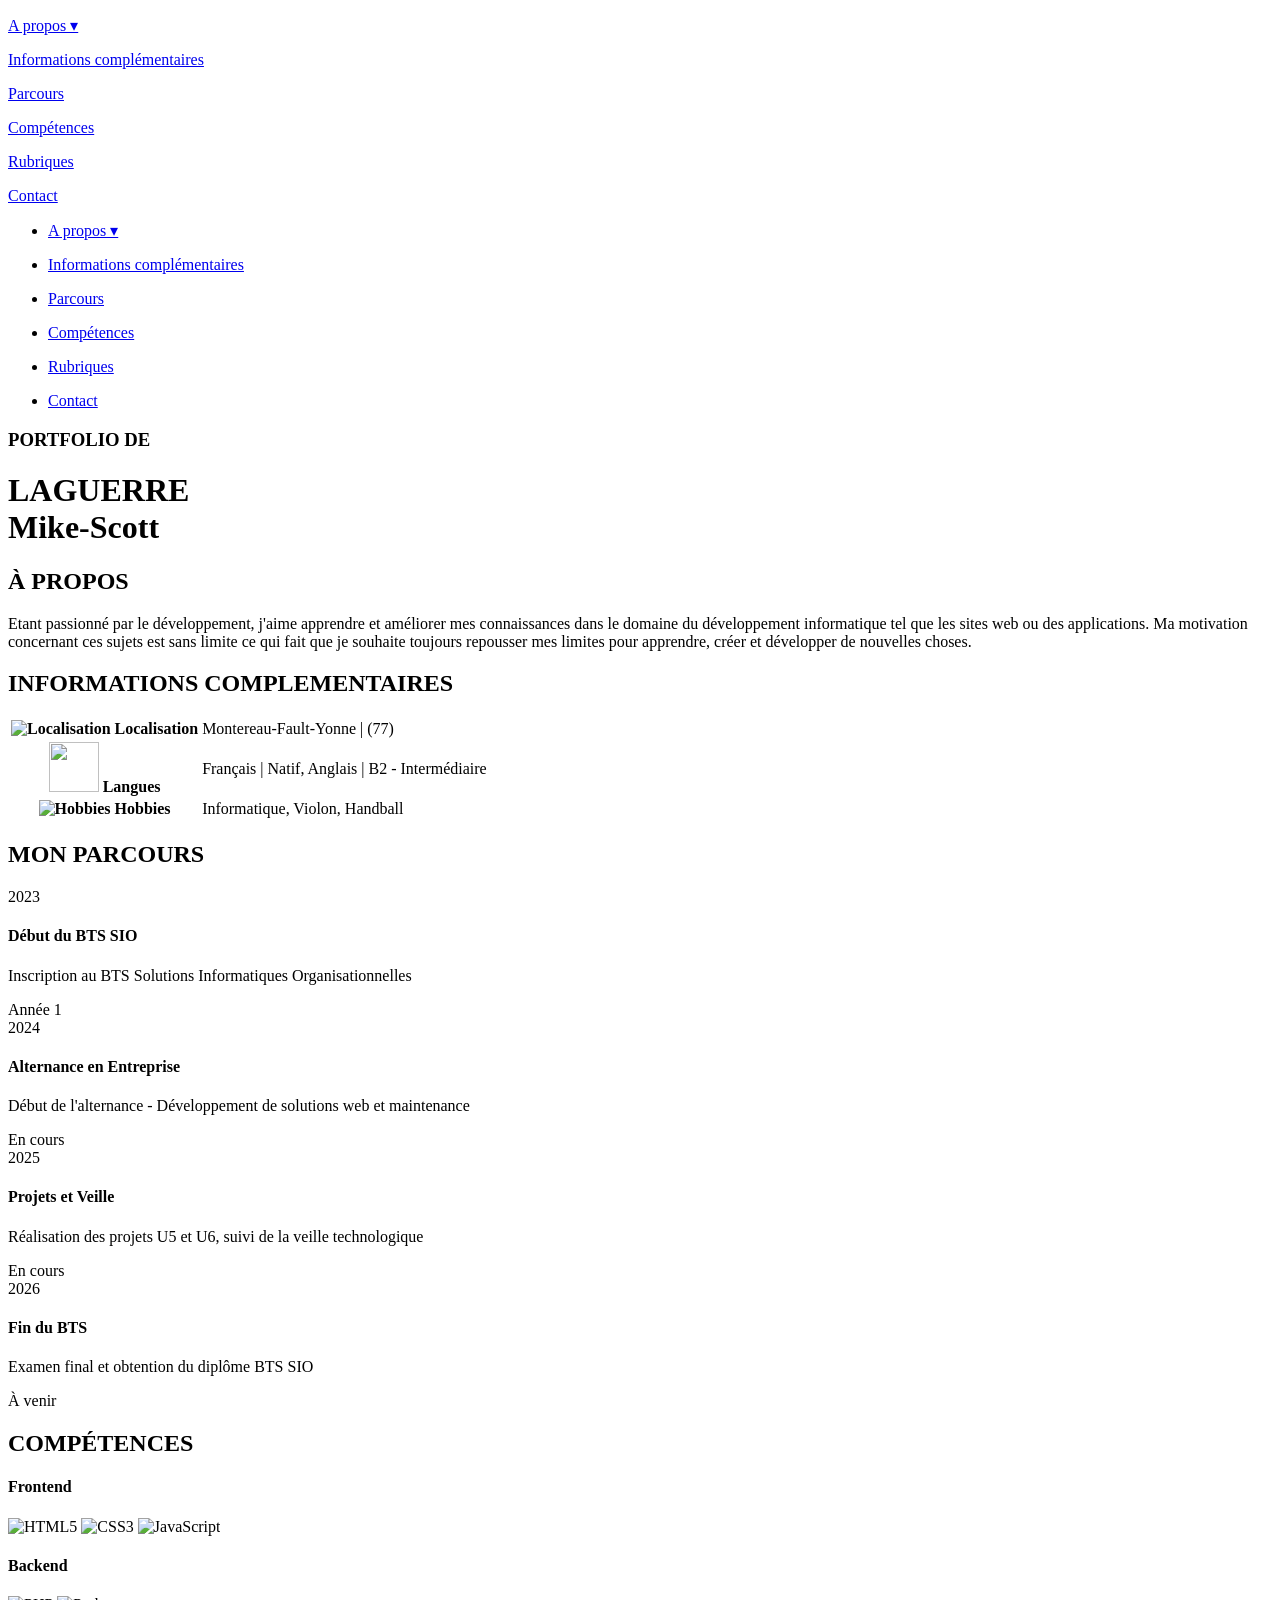
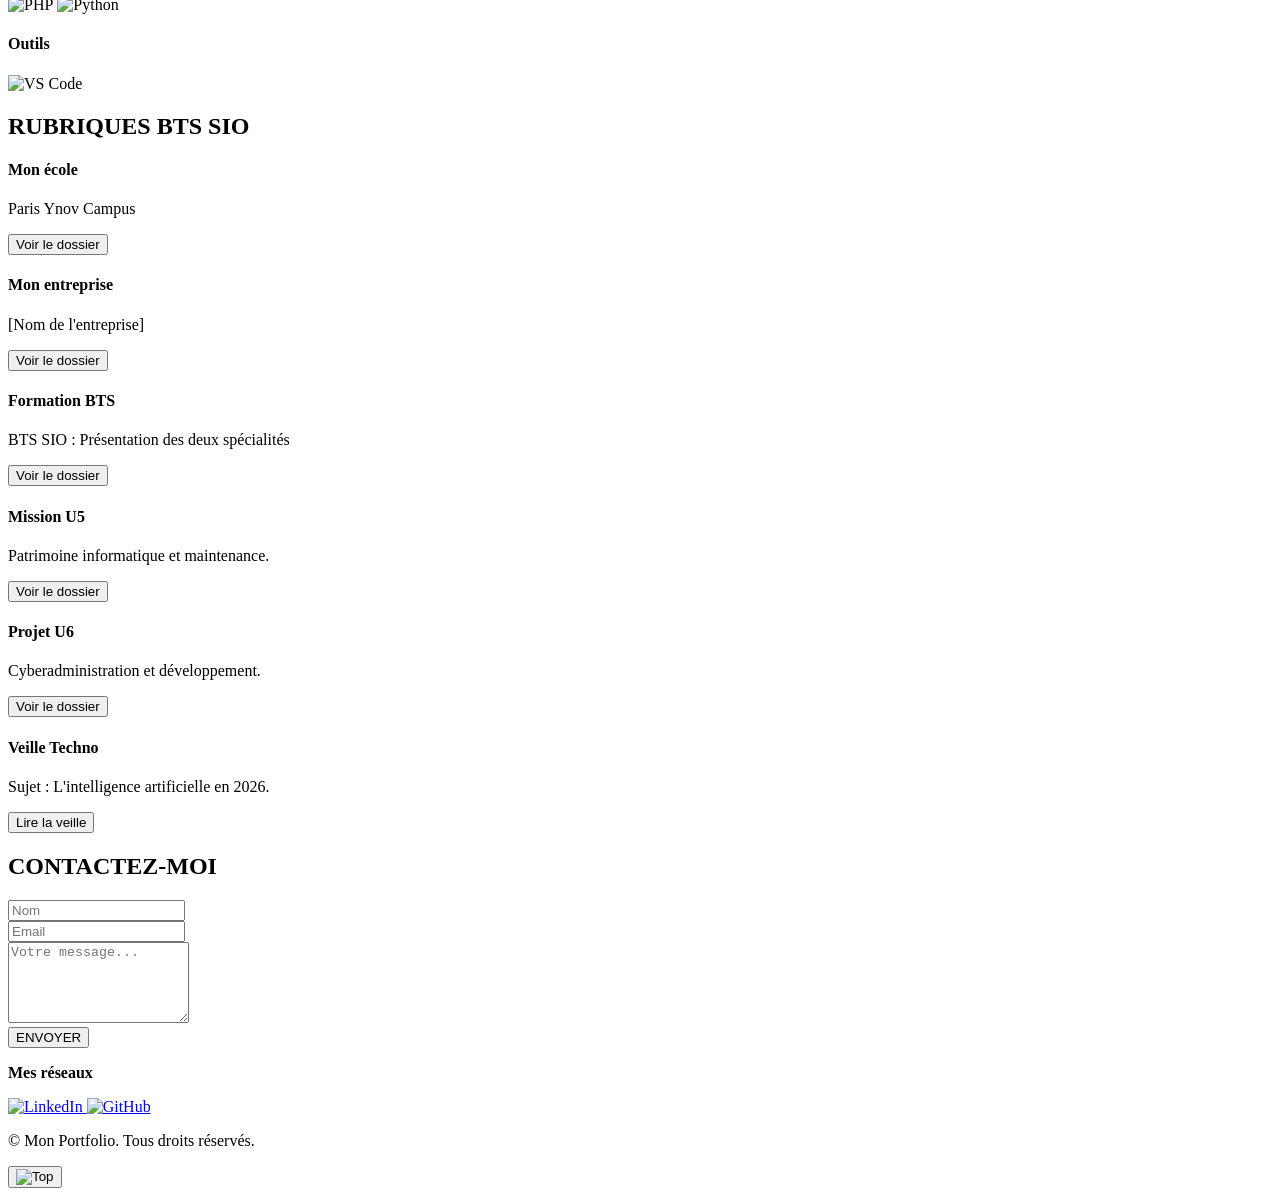
==== index.html @ 023b1f61 "Add files via upload" ====
<!DOCTYPE html>
<html lang="fr">
<head>
    <meta charset="UTF-8">
    <meta name="viewport" content="width=device-width, initial-scale=1.0">
    <title>Mon Portfolio | LAGUERRE Mike-Scott</title>
    <link rel="short-cut icon" href="./assets/img/letter-m-svgrepo-com.svg">
    <link rel="stylesheet" href="https://fonts.googleapis.com/css2?family=Montserrat:wght@400;700&family=Saira:wght@300;600&display=swap">
    <link rel="stylesheet" href="./assets/style.css">    
</head>
<body>

    <div class="navbar">

        <div class="nav-item dropdown">
            <a href="#apropos"><p>A propos ▾</p></a>
            <div class="dropdown-content">
                <a href="#infos"><p>Informations complémentaires</p></a>
                <a href="#parcours"><p>Parcours</p></a>
                <a href="#competences"><p>Compétences</p></a>
            </div>
        </div>
        <a href="#rubriques"><p>Rubriques</p></a>
        <a href="#contact-section"><p>Contact</p></a>
        
        <!-- <a href="#apropos"><p>A propos</p></a>
        <a href="#parcours"><p>Parcours</p></a></a>
        <a href="#competences"><p>Compétences</p></a>
        <a href="#rubriques"><p>Rubriques</p></a>
        <a href="#contact-section"><p>Contact</p></a> -->
    </div>

    <div class="progress-container">
        <div class="progress-bar" id="myBar"></div>
    </div>

    <div class="hamburger-menu" id="hamburger">
        <span></span>
        <span></span>
        <span></span>
    </div>

    <div class="nav-overlay" id="nav-overlay">
        <ul class="nav-links">
            <div class="nav-item dropdown">
                <li>
                    <a href="#apropos">
                        <p>A propos ▾</p>
                    </a>
                </li>
                <div class="dropdown-content">
                    <li>
                        <a href="#infos">
                            <p>Informations complémentaires</p>
                        </a>
                    </li>
                    <li>
                        <a href="#parcours">
                            <p>Parcours</p>
                        </a>
                    </li>
                    <li>
                        <a href="#competences">
                            <p>Compétences</p>
                        </a>
                    </li>
                </div>
            </div>
            <li>
                <a href="#rubriques">
                    <p>Rubriques</p>
                </a>
            </li>
            <li>
                <a href="#contact-section">
                    <p>Contact</p>
                </a>
            </li>
        </ul>
    </div>

    <main>
        <header id="hero">
            <div class="welcome-to">
                <h3>PORTFOLIO DE</h3>
                <h1>LAGUERRE <br>Mike-Scott</h1>
            </div>
            <!-- <div class="nova">...</div> -->
            <!-- <div class="btn-container">
                <a href="#apropos" class="lm">Découvrir mon profil</a>
            </div> -->
            <div id="apropos"></div>
        </header>

        <section class="description" id="description">
            <div class="separator"></div>
            <h2>À PROPOS</h2>
            <p>Etant passionné par le développement, j'aime
                apprendre et améliorer mes connaissances dans le domaine du
                développement informatique tel que les sites web ou des applications.
                Ma motivation concernant ces sujets est sans limite ce qui fait que je souhaite toujours repousser mes limites 
                pour apprendre, créer et développer de nouvelles choses.
            </p>
            <!-- <section id="infos-perso" class="content-section"> -->
            <div class="separator" id="infos"></div>
            <h2>INFORMATIONS COMPLEMENTAIRES</h2>
            <div class="table-container">
                <table class="info-table">
                    <tr>
                        <th>
                            <img src="./assets/img/distance_24dp_111_FILL0_wght400_GRAD0_opsz24.svg" style="width: 50px; height: 50px;"  alt="Localisation">
                            Localisation
                        </th>
                        <td>Montereau-Fault-Yonne | (77)</td>
                    </tr>

                    <tr>
                        <th>
                            <img src="./assets/img/language-svgrepo-com.svg" style="width: 50px; height: 50px;" alt="">
                            Langues
                        </th>
                        <td>Français | Natif, Anglais | B2 - Intermédiaire</td>
                    </tr>

                    <tr>
                        <th>
                            <img src="./assets/img/favorite_24dp_111_FILL0_wght400_GRAD0_opsz24.svg" style="width: 50px; height: 50px;" alt="Hobbies">
                            Hobbies
                        </th>
                        <td>Informatique, Violon, Handball</td>
                    </tr>
                </table>
            </div>
        <!-- </section> -->
    

        

        <!-- <section id="parcours" class="content-section"> -->
            <div class="separator" id="parcours"></div>
            <h2>MON PARCOURS</h2>
            <div class="timeline-modern">
                <div class="timeline-progress">
                    <div class="progress-bar-timeline"></div>
                </div>
                
                <div class="timeline-container">
                    <div class="timeline-node">
                        <div class="node-dot"></div>
                        <div class="node-card">
                            <div class="node-year">2023</div>
                            <h4>Début du BTS SIO</h4>
                            <p>Inscription au BTS Solutions Informatiques Organisationnelles</p>
                            <span class="node-badge">Année 1</span>
                        </div>
                    </div>

                    <div class="timeline-node">
                        <div class="node-dot"></div>
                        <div class="node-card">
                            <div class="node-year">2024</div>
                            <h4>Alternance en Entreprise</h4>
                            <p>Début de l'alternance - Développement de solutions web et maintenance</p>
                            <span class="node-badge">En cours</span>
                        </div>
                    </div>

                    <div class="timeline-node">
                        <div class="node-dot"></div>
                        <div class="node-card">
                            <div class="node-year">2025</div>
                            <h4>Projets et Veille</h4>
                            <p>Réalisation des projets U5 et U6, suivi de la veille technologique</p>
                            <span class="node-badge">En cours</span>
                        </div>
                    </div>

                    <div class="timeline-node">
                        <div class="node-dot"></div>
                        <div class="node-card">
                            <div class="node-year">2026</div>
                            <h4>Fin du BTS</h4>
                            <p>Examen final et obtention du diplôme BTS SIO</p>
                            <span class="node-badge">À venir</span>
                        </div>
                    </div>
                </div>
            </div>
    

        <!-- <section id="competences" class="content-section"> -->
            <div class="separator" id="competences"></div>
            <h2>COMPÉTENCES</h2>
            <div class="product-grid">
                <div class="product-card"><h4>Frontend</h4>
                    <img src="./assets/img/html5-svgrepo-com.svg" style="height:50px; width: 50px;" alt="HTML5">
                    <img src="./assets/img/css-3.png" style="width: 50px; height: 50px;" alt="CSS3">
                    <img src="./assets/img/js.png" style="height: 50px; width: 50px;" alt="JavaScript">
                </div>
                <div class="product-card"><h4>Backend</h4>
                    <img src="./assets/img/php.png" style="height: 50px; width: 50px;" alt="PHP">
                    <img src="./assets/img/python-svgrepo-com.svg" style="height: 50px; width: 50px;" alt="Python">
                </div>
                <div class="product-card"><h4>Outils</h4>
                    <div class="product-card1">
                        <img src="./assets/img/visual-studio-code-svgrepo-com.svg" style="height: 50px; width: 50px;" alt="VS Code">
                    </div>
                </div>
            </div>
    </section>

        <section id="rubriques" class="content-section">
            <div class="separator"></div>
            <h2>RUBRIQUES BTS SIO</h2>
            <div class="product-grid">
                <div class="product-card">
                    <h4>Mon école</h4>
                    <p>Paris Ynov Campus</p>
                    <a href="./ecole.html"><button class="lm">Voir le dossier</button></a>
                </div>

                <div class="product-card">
                    <h4>Mon entreprise</h4>
                    <p>[Nom de l'entreprise]</p>
                    <a href="./entreprise.html"><button class="lm">Voir le dossier</button></a>
                </div>

                <div class="product-card">
                    <h4>Formation BTS</h4>
                    <p>BTS SIO : Présentation des deux spécialités</p>
                    <a href="./sio.html"><button class="lm">Voir le dossier</button></a>
                </div>
                <div class="product-card">
                    <h4>Mission U5</h4>
                    <p>Patrimoine informatique et maintenance.</p>
                    <a href="./u5.html"><button class="lm">Voir le dossier</button></a>
                </div>
                <div class="product-card">
                    <h4>Projet U6</h4>
                    <p>Cyberadministration et développement.</p>
                    <a href="./u6.html"><button class="lm">Voir le dossier</button></a>
                </div>
                <div class="product-card">
                    <h4>Veille Techno</h4>
                    <p>Sujet : L'intelligence artificielle en 2026.</p>
                    <a href="./veille.html"><button class="lm">Lire la veille</button></a>
                </div>
            </div>
        </section>

        <section class="contact-section" id="contact-section">
            <div class="contact-container">
                <div class="contact-header">
                    <h2>CONTACTEZ-MOI</h2>
                    <div class="separator"></div>
                </div>
                <form id="contact-form">
                    <div class="form-row">
                        <div class="form-group"><input type="text" id="name" placeholder="Nom" required></div>
                        <div class="form-group"><input type="email" id="email" placeholder="Email" required></div>
                    </div>
                    <div class="form-group">
                        <textarea id="message" rows="5" placeholder="Votre message..." required></textarea>
                    </div>
                    <button type="submit" class="lm">ENVOYER</button>
                </form>
                <div id="form-status"></div>
            </div>
        </section>
    </main>

    <footer>
        <p><strong>Mes réseaux</strong></p>  

        <div class="social">
            
            
            <a href="https://www.linkedin.com/in/lawens-laguerre-22453039a/">
                <img src="./assets/img/linkedin-svgrepo-com.svg" style="width: 50px; height: 50px;" alt="LinkedIn">
            </a>

            <a href="https://github.com/misclalawens2021-beep/Mon-Portfolio/tree/main">            
                <img src="./assets/img/github-142-svgrepo-com.svg" style="width: 50px; height: 50px;" alt="GitHub">
            </a>
        </div>

        <p>&copy; <span id="year"></span> Mon Portfolio. Tous droits réservés.</p>
    </footer>

    <button id="backToTop" class="back-to-top">
        <img src="./assets/img/arrow_upward_24dp_00F0FF_FILL0_wght400_GRAD0_opsz24.svg" alt="Top">
    </button>

    <script src="./assets/script.js"></script>
</body>
</html>
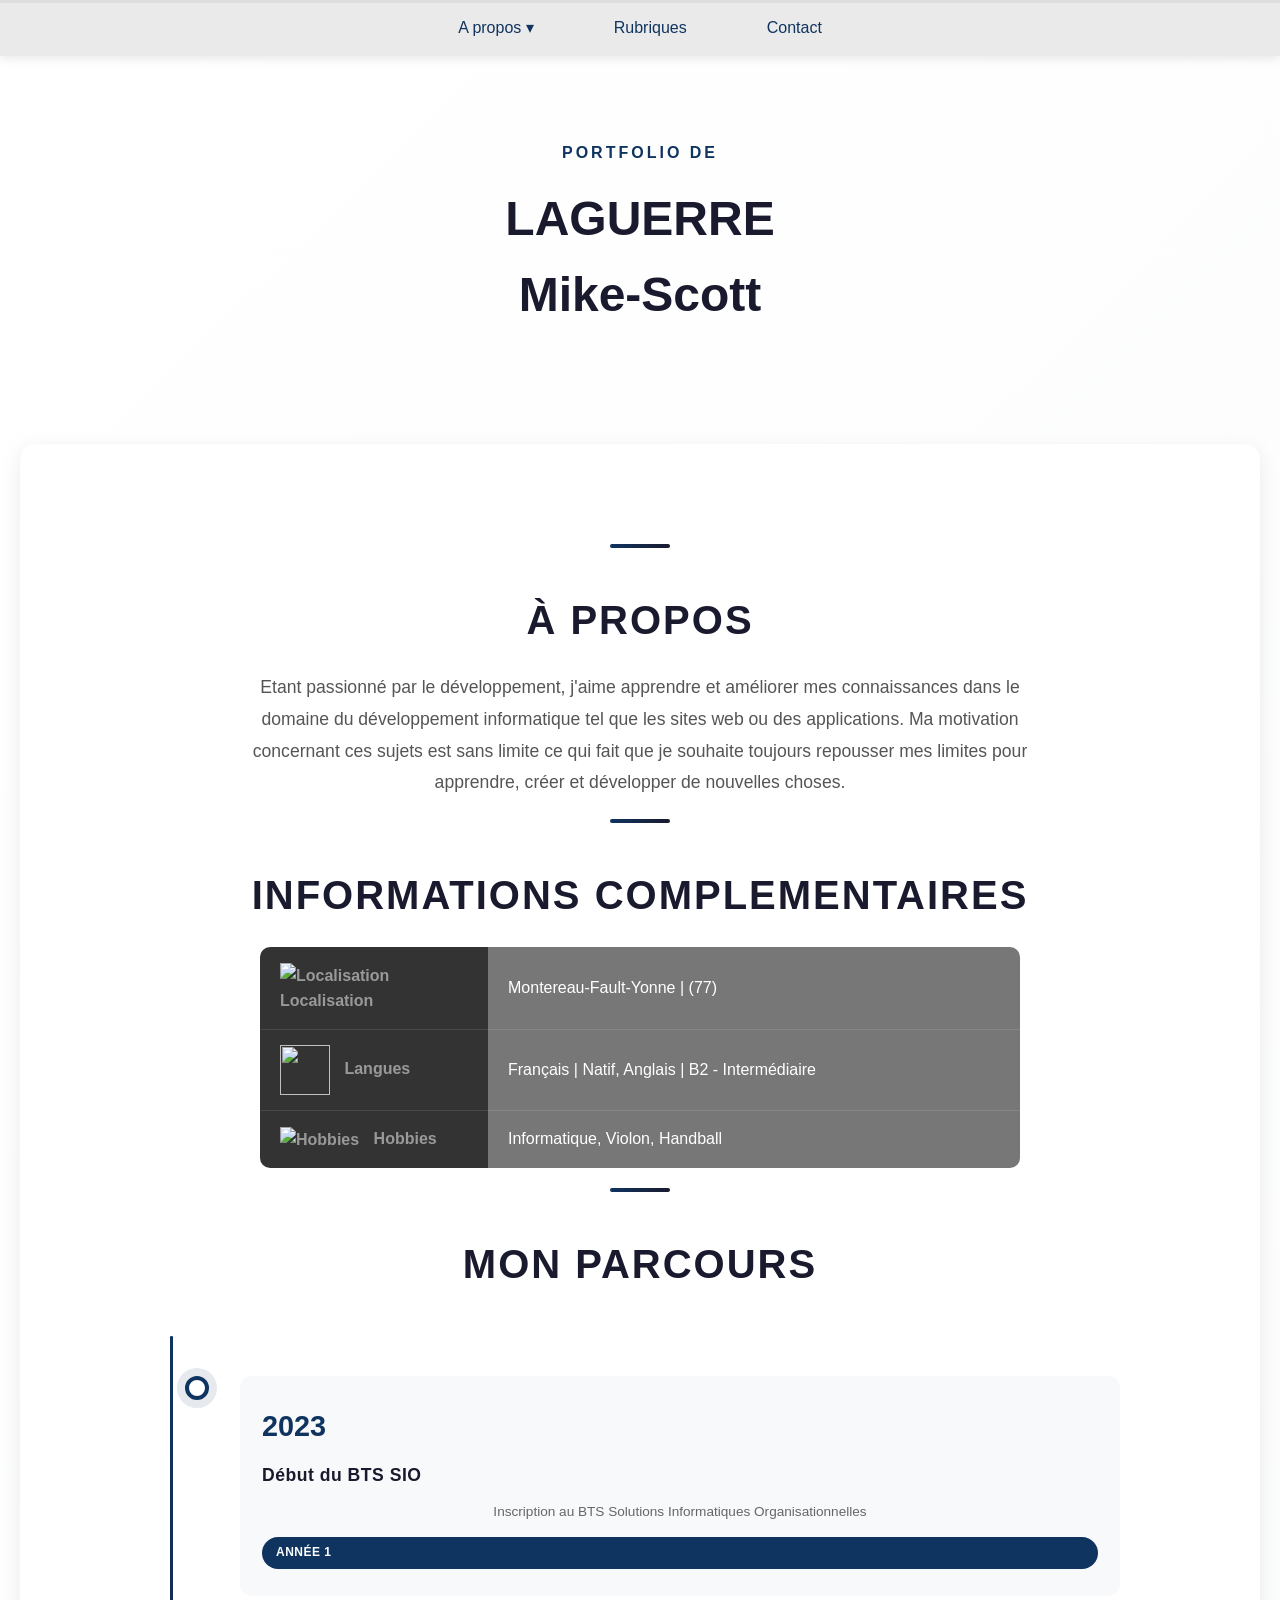
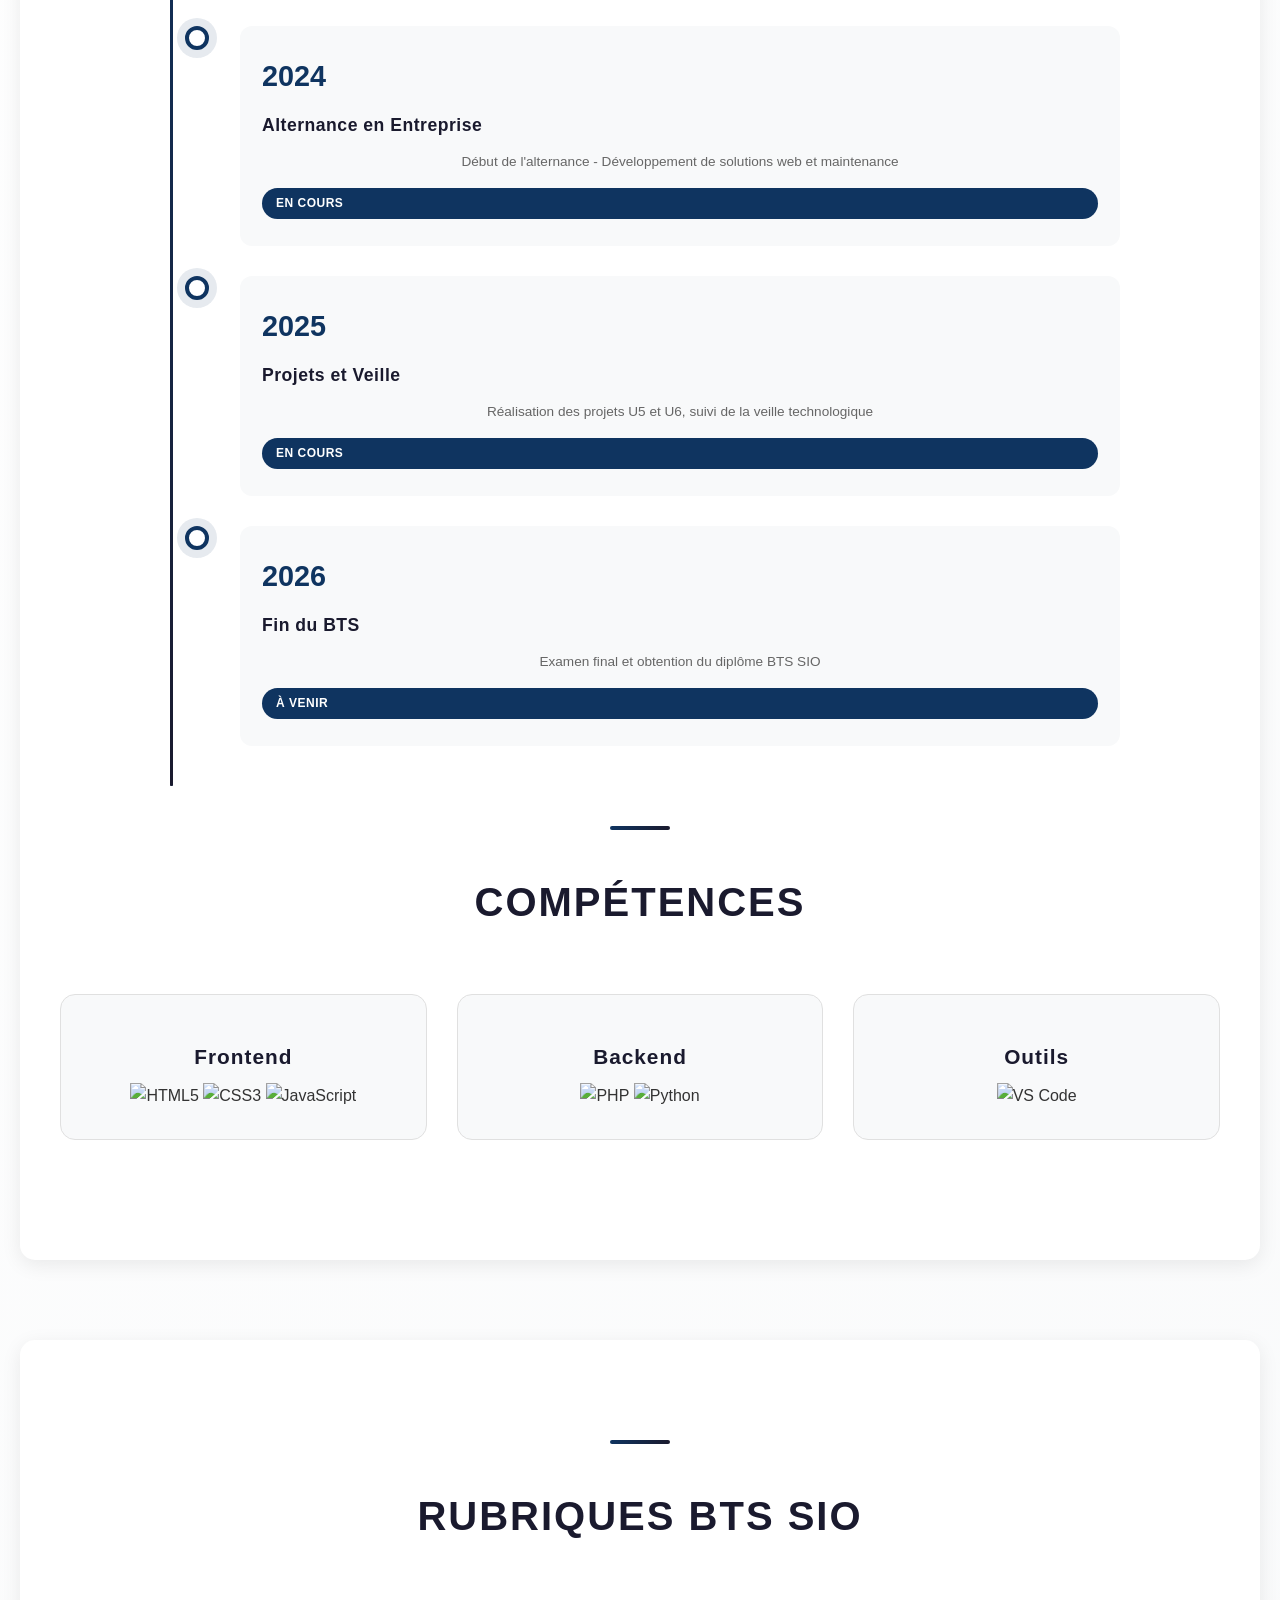
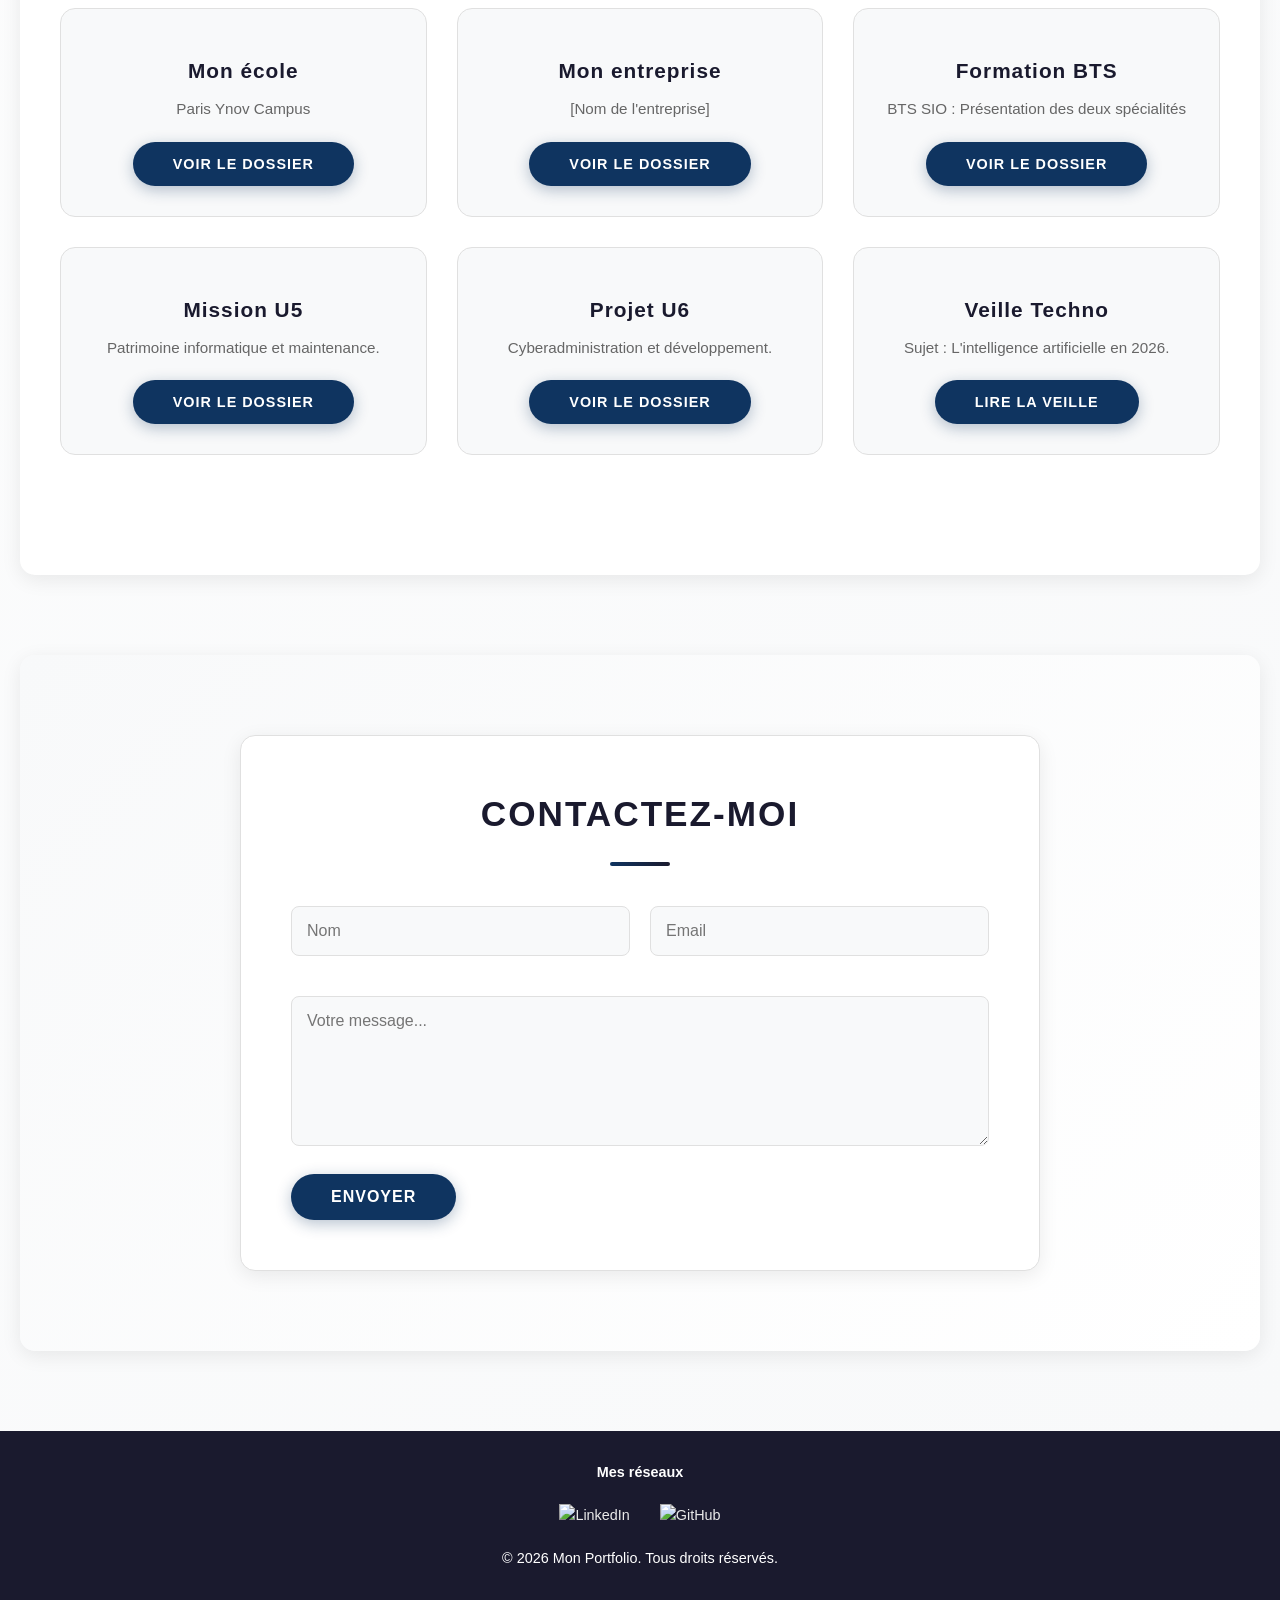
==== commit 6fc5509a: "Update index.html" ====
--- a/index.html
+++ b/index.html
@@ -6,7 +6,7 @@
     <title>Mon Portfolio | LAGUERRE Mike-Scott</title>
     <link rel="short-cut icon" href="./assets/img/letter-m-svgrepo-com.svg">
     <link rel="stylesheet" href="https://fonts.googleapis.com/css2?family=Montserrat:wght@400;700&family=Saira:wght@300;600&display=swap">
-    <link rel="stylesheet" href="./assets/style.css">    
+    <link rel="stylesheet" href="style.css">    
 </head>
 <body>
 
@@ -291,6 +291,6 @@
         <img src="./assets/img/arrow_upward_24dp_00F0FF_FILL0_wght400_GRAD0_opsz24.svg" alt="Top">
     </button>
 
-    <script src="./assets/script.js"></script>
+    <script src="script.js"></script>
 </body>
-</html>+</html>
--- a/style.css
+++ b/style.css
@@ -0,0 +1,1074 @@
+/* Reset de base */
+* {
+    margin: 0;
+    padding: 0;
+    box-sizing: border-box;
+}
+
+html {
+    scroll-behavior: smooth;
+}
+
+:root {
+    --primary-color: #1a1a2e;
+    --secondary-color: #16213e;
+    --accent-color: #0f3460;
+    --text-color: #eaeaea;
+    --text-dark: #333;
+    --border-color: #e0e0e0;
+}
+
+/* body::before {
+    content: "";
+    position: fixed; /* Reste bloqué par rapport à l'écran, pas à la page */
+    /* top: 0; */
+    /* left: 0; */
+    /* width: 100%; */
+    /* height: 100%; */
+    /* On met l'image et le filtre sombre ici */
+    /* background: linear-gradient(rgba(0,0,0,0.8), rgba(0,0,0,0.8)),  */
+                /* url('./img/') no-repeat center center; */
+    /* background-size: cover; */
+    /* z-index: -1; Place l'image derrière ton texte et tes cartes */
+    
+    /* Pour éviter les saccades sur mobile */
+    /* will-change: transform;  */
+/* } */ 
+
+/* =========================================
+   DESIGN DU MENU HAMBURGER
+========================================= */
+
+body {
+    background-color: #000000;
+    color: var(--text-dark);
+    font-family: 'Segoe UI', Tahoma, Geneva, Verdana, sans-serif;
+    line-height: 1.6;
+}
+
+/* L'icône (les 3 barres) */
+.hamburger-menu {
+    position: fixed;
+    top: 20px;
+    right: 20px;
+    width: 35px;
+    height: 25px;
+    cursor: pointer;
+    z-index: 3000;
+    display: none;
+    flex-direction: column;
+    justify-content: space-between;
+}
+
+.hamburger-menu span {
+    display: block;
+    height: 3px;
+    width: 100%;
+    background-color: var(--primary-color);
+    border-radius: 5px;
+    transition: all 0.3s ease-in-out;
+}
+
+/* Transformation en Croix (X) quand actif */
+.hamburger-menu.active span:nth-child(1) {
+    transform: translateY(11px) rotate(45deg);
+}
+.hamburger-menu.active span:nth-child(2) {
+    opacity: 0;
+}
+.hamburger-menu.active span:nth-child(3) {
+    transform: translateY(-11px) rotate(-45deg);
+}
+
+/* L'Overlay (Le menu plein écran) */
+.nav-overlay {
+    position: fixed;
+    top: 0;
+    left: 0;
+    width: 100%;
+    height: 100vh;
+    background: rgba(0, 0, 0, 0.98);
+    backdrop-filter: blur(10px);
+    -webkit-backdrop-filter: blur(10px);
+    z-index: 2500;
+    display: flex;
+    justify-content: center;
+    align-items: center;
+    opacity: 0;
+    visibility: hidden;
+    transition: all 0.4s ease-in-out;
+}
+
+/* Affichage de l'overlay */
+.nav-overlay.active {
+    opacity: 1;
+    visibility: visible;
+}
+
+/* Liens de navigation */
+.nav-links {
+    list-style: none;
+    text-align: center;
+}
+
+.nav-links li {
+    margin: 20px 0;
+}
+
+.nav-links a {
+    color: var(--primary-color);
+    text-decoration: none;
+    font-size: 1.5rem;
+    font-weight: 600;
+    letter-spacing: 2px;
+    text-transform: uppercase;
+    transition: 0.3s;
+}
+
+.nav-links a:hover {
+    color: var(--accent-color);
+}
+
+/* Espacement pour le défilement (Scroll Margin) */
+#description, #parcours, #competences, #rubriques, #contact-section {
+    scroll-margin-top: 80px;
+}
+
+/* Fond et mise en page */
+main {
+    min-height: 100vh;
+    display: flex;
+    flex-direction: column;
+    justify-content: center;
+    align-items: center;
+    padding: 40px 20px;
+    padding-top: 100px;
+    background: linear-gradient(135deg, #ffffff 0%, #f8f9fa 100%);
+}
+
+/* Header principal */
+header {
+    max-width: 900px;
+    width: 100%;
+    text-align: center;
+    padding: 40px 0;
+    opacity: 0;
+    animation: fadeInDown 0.8s ease-out forwards;
+}
+
+@keyframes fadeInDown {
+    from {
+        opacity: 0;
+        transform: translateY(-30px);
+    }
+    to {
+        opacity: 1;
+        transform: translateY(0);
+    }
+}
+
+/* Contenu du welcome */
+.welcome-to h3 {
+    font-size: 1rem;
+    letter-spacing: 3px;
+    color: var(--accent-color);
+    font-weight: 600;
+    text-transform: uppercase;
+    margin-bottom: 15px;
+}
+
+.welcome-to h1 {
+    font-size: 3rem;
+    color: var(--primary-color);
+    margin-bottom: 30px;
+    font-weight: 700;
+}
+
+/* Logo avec animation douce */
+.nova img {
+    width: 100%;
+    max-width: 400px;
+    height: auto;
+    border-radius: 20px;
+    box-shadow: 0 10px 40px rgba(0, 0, 0, 0.1);
+    margin: 30px 0;
+    transition: transform 0.3s ease, box-shadow 0.3s ease;
+    animation: slideUp 0.8s ease-out forwards;
+    animation-delay: 0.2s;
+    opacity: 0;
+}
+
+.navbar {
+    position: fixed;
+    top: 0;
+    left: 0;
+    width: 100%;
+    display: flex; 
+    justify-content: center;
+    gap: 30px;
+    padding: 15px;
+    background: var(--text-color);
+    z-index: 1000;
+    box-shadow: 0 2px 10px rgba(0, 0, 0, 0.1);
+}
+
+.navbar a:hover {
+    text-decoration: none;
+}
+
+@keyframes slideUp {
+    from {
+        opacity: 0;
+        transform: translateY(30px);
+    }
+    to {
+        opacity: 1;
+        transform: translateY(0);
+    }
+}
+
+.nova img:hover {
+    transform: translateY(-10px);
+    box-shadow: 0 15px 50px rgba(0, 0, 0, 0.15);
+}
+
+/* Bouton CTA */
+.btn-container {
+    margin-top: 30px;
+    animation: slideUp 0.8s ease-out forwards;
+    animation-delay: 0.4s;
+    opacity: 0;
+}
+
+.lm {
+    padding: 14px 40px;
+    font-size: 1rem;
+    background-color: var(--accent-color);
+    color: white;
+    border: none;
+    cursor: pointer;
+    font-weight: 600;
+    border-radius: 50px;
+    transition: all 0.3s ease;
+    box-shadow: 0 4px 15px rgba(15, 52, 96, 0.3);
+    text-decoration: none;
+    display: inline-block;
+    letter-spacing: 1px;
+    text-transform: uppercase;
+    font-size: 0.9rem;
+}
+
+.lm:hover {
+    background-color: var(--primary-color);
+    box-shadow: 0 8px 25px rgba(15, 52, 96, 0.4);
+    transform: translateY(-2px);
+}
+
+/* Sections du contenu */
+section {
+    width: 100%;
+    padding: 80px 20px;
+    background: white;
+    margin: 40px 0;
+    border-radius: 15px;
+    box-shadow: 0 5px 20px rgba(0, 0, 0, 0.08);
+}
+
+section h2 {
+    font-size: 2.5rem;
+    color: var(--primary-color);
+    margin-bottom: 20px;
+    text-transform: uppercase;
+    letter-spacing: 2px;
+}
+
+section p {
+    font-size: 1.1rem;
+    color: #555;
+    line-height: 1.8;
+    max-width: 800px;
+    margin: 0 auto;
+}
+
+/* Séparateur décoratif */
+.separator {
+    width: 60px;
+    height: 4px;
+    background: linear-gradient(90deg, var(--accent-color), var(--primary-color));
+    margin: 20px auto 40px auto;
+    border-radius: 2px;
+}
+
+/* Description section */
+.description {
+    text-align: center;
+}
+
+/* Classes génériques */
+h1, h2, h3, h4, h5, h6 {
+    color: var(--primary-color);
+    font-weight: 700;
+}
+
+/* Typographie */
+a {
+    color: var(--accent-color);
+    text-decoration: none;
+    transition: color 0.3s ease;
+}
+
+a:hover {
+    color: var(--primary-color);
+    text-decoration: underline;
+}
+
+/* Barre de progression */
+.progress-container {
+    position: fixed;
+    top: 0;
+    left: 0;
+    width: 100%;
+    height: 3px;
+    background: rgba(0, 0, 0, 0.05);
+    z-index: 2000;
+}
+
+.progress-bar {
+    height: 3px;
+    background: linear-gradient(90deg, var(--accent-color), var(--primary-color));
+    width: 0%;
+    transition: width 0.1s ease-out;
+}
+
+/* Bouton retour en haut */
+.back-to-top {
+    position: fixed;
+    bottom: 30px;
+    right: 30px;
+    width: 50px;
+    height: 50px;
+    background: var(--accent-color);
+    color: white;
+    border: none;
+    border-radius: 50%;
+    cursor: pointer;
+    display: flex;
+    align-items: center;
+    justify-content: center;
+    z-index: 1000;
+    opacity: 0;
+    visibility: hidden;
+    transition: all 0.4s ease;
+    box-shadow: 0 4px 15px rgba(15, 52, 96, 0.3);
+}
+
+.back-to-top img {
+    width: 25px;
+    filter: brightness(0) invert(1);
+}
+
+.back-to-top.show {
+    opacity: 1;
+    visibility: visible;
+}
+
+.back-to-top:hover {
+    background: var(--primary-color);
+    transform: translateY(-5px);
+    box-shadow: 0 8px 25px rgba(15, 52, 96, 0.4);
+}
+
+/* Footer */
+footer {
+    padding: 30px 20px;
+    text-align: center;
+    background: var(--primary-color);
+    color: white;
+    font-size: 0.9rem;
+}
+
+/* === RESPONSIVE DESIGN === */
+@media (max-width: 768px) {
+    .hamburger-menu {
+        display: flex;
+    }
+
+    header {
+        padding: 20px 0;
+    }
+
+    .welcome-to h1 {
+        font-size: 2rem;
+    }
+
+    .nova img {
+        max-width: 300px;
+    }
+
+    section {
+        padding: 60px 20px;
+        margin: 30px 0;
+    }
+
+    section h2 {
+        font-size: 1.8rem;
+    }
+
+    section p {
+        font-size: 1rem;
+    }
+
+    .form-row {
+        flex-direction: column;
+    }
+}
+
+
+/* === STYLES DE SECTIONS SPÉCIFIQUES === */
+
+/* Section grille de produits/projets */
+.product-grid {
+    display: grid;
+    grid-template-columns: repeat(auto-fit, minmax(280px, 1fr));
+    gap: 30px;
+    padding: 40px 20px;
+    width: 100%;
+    max-width: 1200px;
+    margin: 0 auto;
+}
+
+.content-section h2 {
+    display: flex;
+    justify-content: center;
+    align-items: center;
+}
+
+.contact-header h2 {
+    display: flex;
+    justify-content: center;
+    align-items: center;
+}
+
+.product-card {
+    background: #f8f9fa;
+    padding: 30px;
+    border-radius: 15px;
+    border: 1px solid var(--border-color);
+    transition: all 0.3s ease;
+    text-align: center;
+}
+
+.product-card:hover {
+    transform: translateY(-10px);
+    box-shadow: 0 10px 30px rgba(0, 0, 0, 0.1);
+    border-color: var(--accent-color);
+}
+
+.product-img-container img {
+    width: 100%;
+    max-width: 200px;
+    height: auto;
+    margin-bottom: 20px;
+    border-radius: 10px;
+}
+
+.product-card h4 {
+    margin: 15px 0 10px 0;
+    color: var(--primary-color);
+    font-size: 1.3rem;
+    letter-spacing: 1px;
+}
+
+.product-card p {
+    margin-bottom: 20px;
+    color: #666;
+    font-size: 0.95rem;
+    line-height: 1.6;
+}
+
+/* Section Contact */
+.contact-section {
+    padding: 80px 20px !important;
+    display: flex;
+    justify-content: center;
+    align-items: center;
+    background: linear-gradient(135deg, #f8f9fa 0%, #ffffff 100%) !important;
+}
+
+.contact-container {
+    background: white;
+    border: 1px solid var(--border-color);
+    padding: 50px;
+    border-radius: 15px;
+    width: 100%;
+    max-width: 800px;
+    box-shadow: 0 5px 20px rgba(0, 0, 0, 0.08);
+    transition: transform 0.3s ease;
+}
+
+.contact-container:hover {
+    transform: translateY(-5px);
+}
+
+.contact-header h2 {
+    letter-spacing: 2px;
+    font-size: 2.2rem;
+    margin-bottom: 10px;
+    color: var(--primary-color);
+}
+
+.contact-header p {
+    margin-bottom: 30px;
+    margin-top: 15px;
+    color: #666;
+    font-size: 1.05rem;
+    line-height: 1.7;
+}
+
+.form-row {
+    display: flex;
+    gap: 20px;
+    margin-bottom: 20px;
+}
+
+.form-group {
+    flex: 1;
+    margin-bottom: 20px;
+}
+
+.contact-container input,
+.contact-container textarea {
+    width: 100%;
+    padding: 15px;
+    background: #f8f9fa;
+    border: 1px solid var(--border-color);
+    border-radius: 8px;
+    color: var(--text-dark);
+    font-family: inherit;
+    font-size: 1rem;
+    outline: none;
+    transition: all 0.3s ease;
+}
+
+.contact-container input:focus,
+.contact-container textarea:focus {
+    background: white;
+    border-color: var(--accent-color);
+    box-shadow: 0 0 0 3px rgba(15, 52, 96, 0.1);
+}
+
+.contact-container textarea {
+    resize: vertical;
+    min-height: 150px;
+}
+
+/* Boutons de contact */
+.contact-container button {
+    background: var(--accent-color);
+    color: white;
+    padding: 14px 40px;
+    border: none;
+    border-radius: 50px;
+    font-size: 1rem;
+    font-weight: 600;
+    cursor: pointer;
+    transition: all 0.3s ease;
+    box-shadow: 0 4px 15px rgba(15, 52, 96, 0.3);
+    text-transform: uppercase;
+    letter-spacing: 1px;
+}
+
+.contact-container button:hover {
+    background: var(--primary-color);
+    box-shadow: 0 8px 25px rgba(15, 52, 96, 0.4);
+    transform: translateY(-2px);
+}
+
+/* Réseaux sociaux */
+.rs-links {
+    padding: 60px 20px;
+    display: flex;
+    flex-direction: column;
+    align-items: center;
+    gap: 40px;
+    text-align: center;
+}
+
+.rs-links h2 {
+    font-size: 2.2rem;
+    color: var(--primary-color);
+    margin-bottom: 30px;
+    letter-spacing: 2px;
+}
+
+.rs-container {
+    display: flex;
+    flex-direction: row;
+    justify-content: center;
+    gap: 20px;
+    flex-wrap: wrap;
+}
+
+.rs-btn {
+    border-radius: 50%;
+    background: var(--accent-color);
+    color: white;
+    border: none;
+    cursor: pointer;
+    width: 60px;
+    height: 60px;
+    display: flex;
+    align-items: center;
+    justify-content: center;
+    font-size: 1.5rem;
+    transition: all 0.3s ease;
+    box-shadow: 0 4px 15px rgba(15, 52, 96, 0.3);
+}
+
+.rs-btn:hover {
+    background: var(--primary-color);
+    transform: translateY(-5px);
+    box-shadow: 0 8px 25px rgba(15, 52, 96, 0.4);
+}
+
+.rs-btn img {
+    width: 30px;
+    height: auto;
+}
+
+/* === SECTIONS SUPPLÉMENTAIRES === */
+
+/* Parcours */
+.parcours {
+    padding: 80px 20px !important;
+    background: white !important;
+}
+
+/* === FRISE CHRONOLOGIQUE MODERNE === */
+
+.timeline-modern {
+    max-width: 1000px;
+    margin: 40px auto;
+    position: relative;
+    padding: 40px 20px;
+}
+
+.timeline-progress {
+    position: absolute;
+    top: 0;
+    left: 30px;
+    width: 3px;
+    height: 100%;
+    background: linear-gradient(180deg, var(--accent-color) 0%, var(--accent-color) 100%);
+    border-radius: 2px;
+    z-index: 0;
+}
+
+.progress-bar-timeline {
+    width: 100%;
+    height: 100%;
+    background: linear-gradient(180deg, var(--accent-color) 0%, var(--primary-color) 100%);
+    border-radius: 2px;
+    animation: fillProgressVertical 2s ease-out forwards;
+}
+
+@keyframes fillProgressVertical {
+    from {
+        height: 0%;
+    }
+    to {
+        height: 100%;
+    }
+}
+
+.timeline-container {
+    display: flex;
+    flex-direction: column;
+    gap: 30px;
+    position: relative;
+    z-index: 1;
+    padding-left: 80px;
+}
+
+.timeline-node {
+    flex: 1;
+    max-width: 100%;
+    position: relative;
+    text-align: left;
+    animation: slideUp 0.8s ease-out forwards;
+}
+
+.timeline-node:nth-child(2) {
+    animation-delay: 0.1s;
+}
+
+.timeline-node:nth-child(3) {
+    animation-delay: 0.2s;
+}
+
+.timeline-node:nth-child(4) {
+    animation-delay: 0.3s;
+}
+
+.timeline-node:nth-child(5) {
+    animation-delay: 0.4s;
+}
+
+.node-dot {
+    width: 24px;
+    height: 24px;
+    background: white;
+    border: 4px solid var(--accent-color);
+    border-radius: 50%;
+    position: absolute;
+    left: -55px;
+    top: 0;
+    z-index: 2;
+    transition: all 0.3s ease;
+    box-shadow: 0 0 0 8px rgba(15, 52, 96, 0.1);
+}
+
+.timeline-node:hover .node-dot {
+    background: var(--accent-color);
+    box-shadow: 0 0 0 12px rgba(15, 52, 96, 0.2);
+    transform: scale(1.2);
+}
+
+.node-card {
+    background: #f8f9fa;
+    border: 2px solid transparent;
+    border-radius: 12px;
+    padding: 25px 20px;
+    transition: all 0.3s ease;
+    position: reautoe;
+    min-height: 220px;
+    display: flex;
+    flex-direction: column;
+}
+
+.timeline-node:hover .node-card {
+    border-color: var(--accent-color);
+    background: white;
+    box-shadow: 0 10px 35px rgba(15, 52, 96, 0.15);
+    transform: translateY(-8px);
+}
+
+.node-year {
+    font-size: 1.8rem;
+    font-weight: 700;
+    color: var(--accent-color);
+    margin-bottom: 12px;
+}
+
+.node-card h4 {
+    color: var(--primary-color);
+    margin: 0 0 12px 0;
+    font-size: 1.1rem;
+    letter-spacing: 0.5px;
+}
+
+.node-card p {
+    color: #666;
+    font-size: 0.85rem;
+    line-height: 1.6;
+    margin-bottom: auto;
+    margin-top: 0;
+}
+
+.node-badge {
+    display: inline-block;
+    background: var(--accent-color);
+    color: white;
+    padding: 6px 14px;
+    border-radius: 20px;
+    font-size: 0.75rem;
+    font-weight: 600;
+    margin-top: 15px;
+    text-transform: uppercase;
+    letter-spacing: 0.5px;
+    transition: all 0.3s ease;
+}
+
+.timeline-node:hover .node-badge {
+    background: var(--primary-color);
+    transform: scale(1.05);
+}
+
+/* === RESPONSIVE TIMELINE === */
+
+@media (max-width: 480px) {
+    .timeline-modern {
+        padding: 20px 0;
+    }
+
+    .timeline-container {
+        padding-left: 60px;
+    }
+
+    .timeline-progress {
+        left: 20px;
+    }
+
+    .node-dot {
+        left: -42px;
+    }
+}
+
+/* Compétences */
+.competences {
+    padding: 80px 20px !important;
+}
+
+.skills-container {
+    display: grid;
+    grid-template-columns: repeat(auto-fit, minmax(250px, 1fr));
+    gap: 30px;
+    max-width: 1000px;
+    margin: 0 auto;
+}
+
+.skill-card {
+    background: #f8f9fa;
+    padding: 30px;
+    border-radius: 12px;
+    border: 1px solid var(--border-color);
+    transition: all 0.3s ease;
+    text-align: center;
+}
+
+.skill-card:hover {
+    transform: translateY(-8px);
+    box-shadow: 0 10px 30px rgba(0, 0, 0, 0.1);
+    border-color: var(--accent-color);
+}
+
+.skill-card h4 {
+    margin-bottom: 15px;
+    color: var(--primary-color);
+    font-size: 1.2rem;
+}
+
+.skill-list {
+    list-style: none;
+    text-align: left;
+    display: flex;
+    flex-wrap: wrap;
+    gap: 10px;
+    justify-content: center;
+}
+
+.skill-list li {
+    background: white;
+    padding: 8px 15px;
+    border-radius: 20px;
+    border: 1px solid var(--accent-color);
+    color: var(--accent-color);
+    font-size: 0.85rem;
+    font-weight: 600;
+}
+
+/* Rubriques BTS */
+.rubriques {
+    padding: 80px 20px !important;
+    background: linear-gradient(135deg, #f8f9fa 0%, #ffffff 100%) !important;
+}
+
+.rubriques-grid {
+    display: grid;
+    grid-template-columns: repeat(auto-fit, minmax(280px, 1fr));
+    gap: 30px;
+    max-width: 1200px;
+    margin: 0 auto;
+}
+
+.rubrique-card {
+    background: white;
+    padding: 30px;
+    border-radius: 12px;
+    border: 1px solid var(--border-color);
+    box-shadow: 0 5px 20px rgba(0, 0, 0, 0.05);
+    transition: all 0.3s ease;
+}
+
+.rubrique-card:hover {
+    transform: translateY(-10px);
+    box-shadow: 0 15px 40px rgba(0, 0, 0, 0.12);
+    border-color: var(--accent-color);
+}
+
+.rubrique-card h4 {
+    color: var(--accent-color);
+    margin-bottom: 15px;
+    font-size: 1.3rem;
+    text-transform: uppercase;
+    letter-spacing: 1px;
+}
+
+.rubrique-card p {
+    color: #666;
+    font-size: 0.95rem;
+    line-height: 1.7;
+}
+
+/* Responsive pour les sections */
+@media (max-width: 768px) {
+    .welcome-to h3 {
+        font-size: 0.9rem;
+    }
+
+    header {
+        padding: 20px 0;
+    }
+
+    section {
+        padding: 60px 20px !important;
+    }
+
+    .skills-container {
+        grid-template-columns: 1fr;
+    }
+
+    .rubriques-grid {
+        grid-template-columns: 1fr;
+    }
+
+    .product-grid {
+        grid-template-columns: repeat(auto-fit, minmax(200px, 1fr));
+    }
+}
+
+@media (max-width: 480px) {
+    .welcome-to h1 {
+        font-size: 1.5rem;
+    }
+
+    section h2 {
+        font-size: 1.5rem;
+    }
+
+    .contact-container {
+        padding: 25px 15px;
+    }
+
+    .back-to-top {
+        bottom: 20px;
+        right: 20px;
+        width: 45px;
+        height: 45px;
+    }
+}
+
+.social {
+    display: flex;
+    justify-content: center;
+    gap: 30px;
+    padding: 20px;
+    display: flex; 
+}
+
+.social a {
+    color: #eaeaea;
+}
+
+.social a:hover {
+    text-decoration: none;
+    color: #00f0ff;
+}
+
+.table-container {
+    max-width: 800px; 
+    margin: 20px auto; 
+    padding: 0 20px;
+}
+
+.info-table {
+    width: 100%;
+    border-collapse: collapse; 
+    background: rgba(255,255,255,0.05); /*Effet de transparence légère */
+    border-radius: 10px;
+    overflow: hidden; 
+    color: white; 
+    font-family: 'Montserrat', sans-serif;
+}
+
+.info-table th, .info-table td {
+    padding: 15px 20px;
+    text-align: left;
+    border-bottom: 1px solid rgba(255,255,255,0.1);
+}
+
+.info-table th {
+    background-color: #333;   /* Couleur cyan très légère pour les titres */
+    color: #999; /*Ton bleu cyan secondaire du bouton top */
+    width: 30%;
+    font-weight: 600;
+}
+
+.info-table tr:last-child th, .info-table tr:last-child td {
+    border-bottom: none;
+}
+
+.info-table th img {
+    vertical-align: middle;
+    margin-right: 10px;
+}
+
+.info-table td {
+    background: #777;
+}
+
+/* Responsive pour mobile */
+@media (max-width: 600px) {
+    .info-table th, .info-table td {
+        display: block;
+        width: 100%;
+    }
+
+    .info-table th {
+        background-color: transparent;
+        padding-bottom: 5px;
+    }
+}
+
+/* Positionnement du menu parent */
+.dropdown {
+    position: relative; 
+    display: inline-block;
+}
+
+/* Style du conteneur des sous-rubriques */
+.dropdown-content {
+    display: none; /*Caché par défaut */
+    position: absolute; 
+    background: #1a1a1a; /* Couleur de fond sombre pour correspondre au thème */
+    min-width: 160px;
+    box-shadow: 0px 8px 16px 0px rgba(0, 0, 0, 0.2);
+    z-index: 1000;
+    border-radius: 4px;
+    border: 1px solid #00F0FF; /* Rappel de ta couleur cyan */
+}
+
+/* Liens à l'intérieur du sous-menu */
+.dropdown-content a {
+    color: white; 
+    padding: 12px 16px;
+    text-decoration: none; 
+    display: block;
+}
+
+.dropdown-content a:hover {
+    background-color: rgba(0, 240, 255, 0.1);
+}
+
+/* Affichage au survol de la souris */
+.dropdown:hover .dropdown-content {
+    display: block;
+}
+
+/* Ajustement pour aligner les items de la navbar si besoin */
+.navbar {
+    display: flex; 
+    justify-content: center; 
+    align-items: center; 
+    gap: 80px;
+}
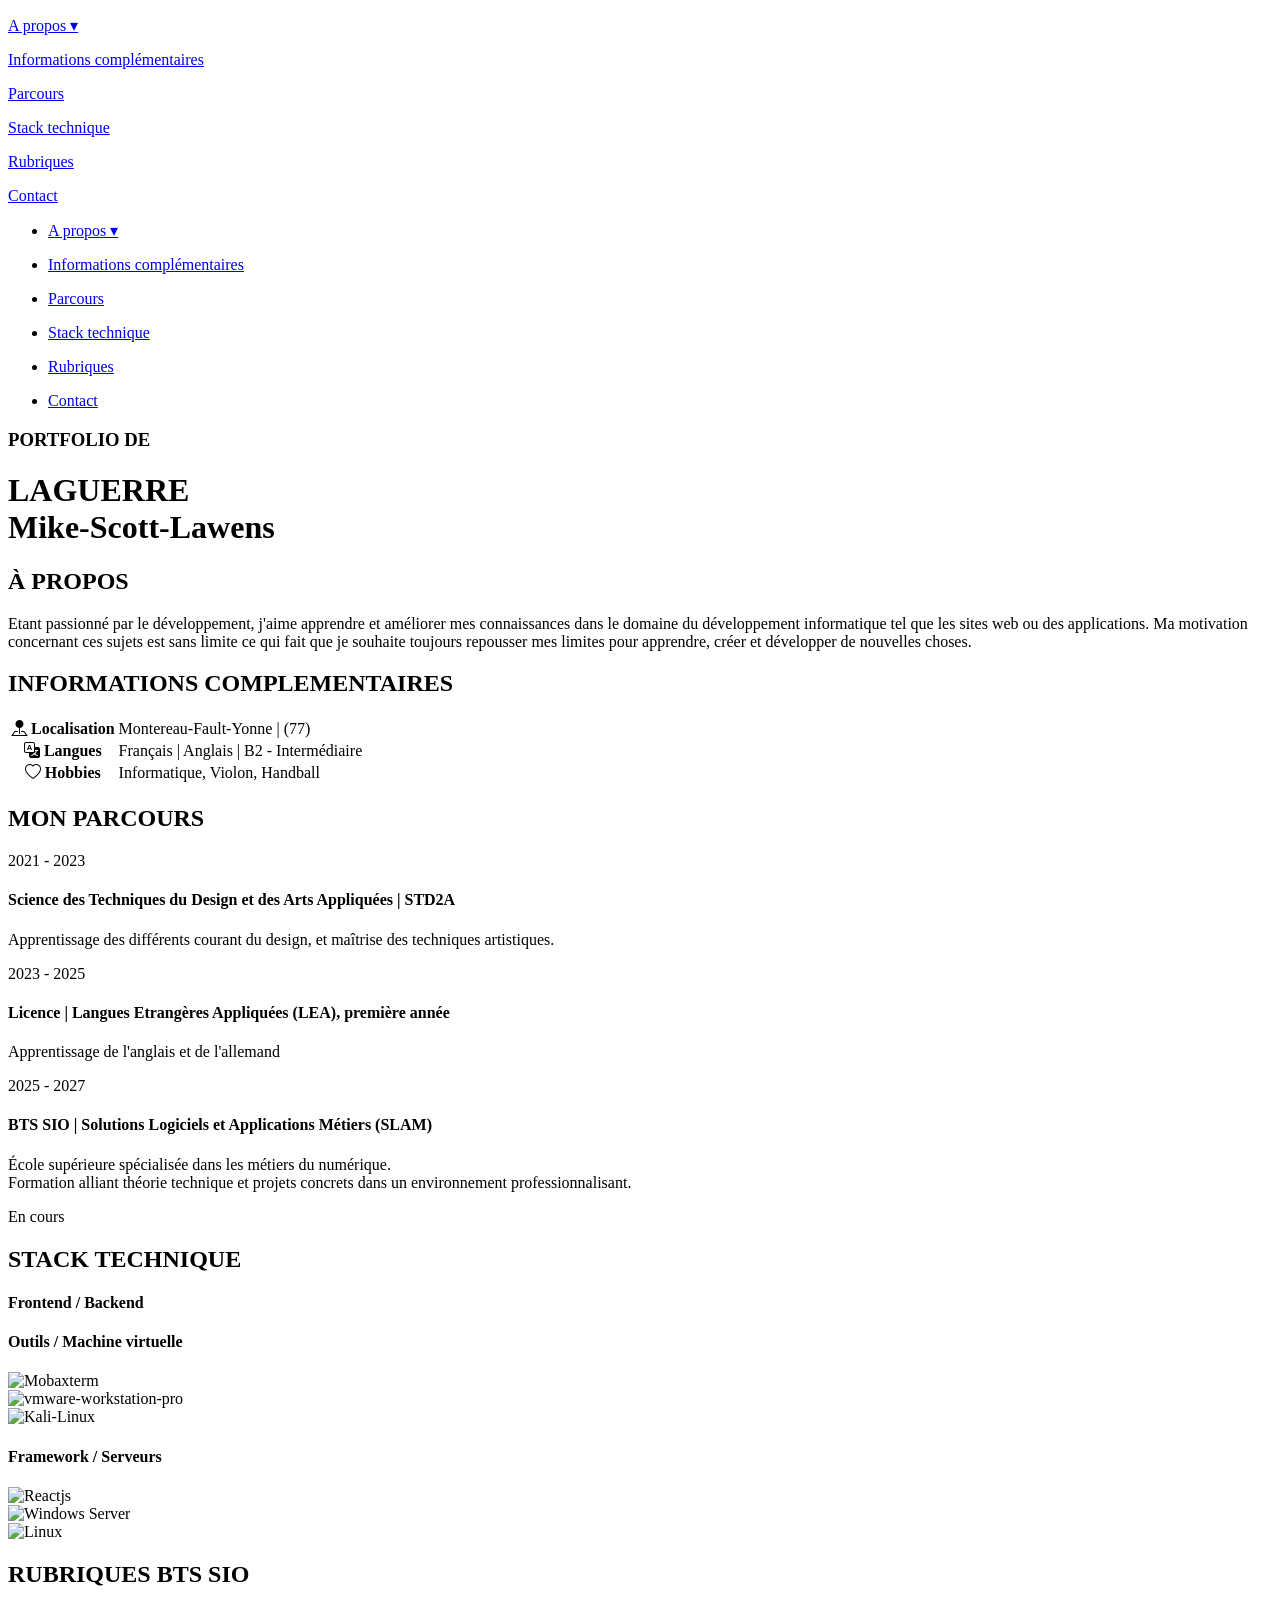
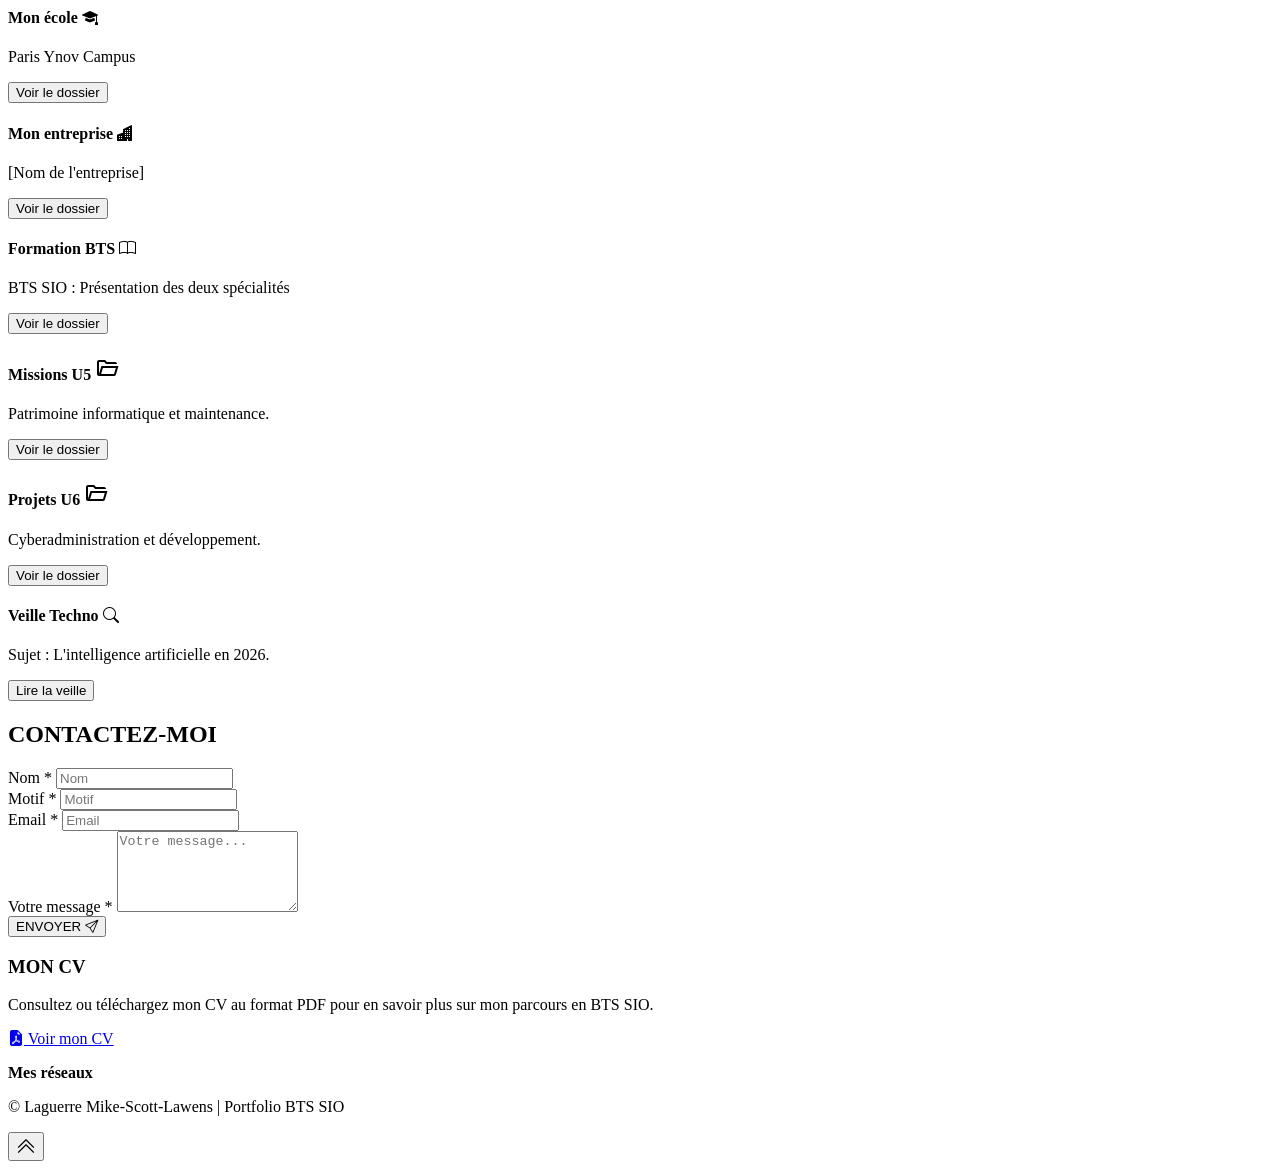
==== commit 5dc6363e: "Revise index.html for enhanced layout and features Updated the portfolio HTML structure, including n" ====
--- a/index.html
+++ b/index.html
@@ -3,10 +3,18 @@
 <head>
     <meta charset="UTF-8">
     <meta name="viewport" content="width=device-width, initial-scale=1.0">
-    <title>Mon Portfolio | LAGUERRE Mike-Scott</title>
-    <link rel="short-cut icon" href="./assets/img/letter-m-svgrepo-com.svg">
+    <title>Mon Portfolio | LAGUERRE Mike-Scott-Lawens</title>
+    <!-- <link rel="short-cut icon" href="./assets/img/letter-m-svgrepo-com.svg"> -->
+    <link rel="icon" href="data:image/svg+xml,
+    <svg xmlns=%22http://www.w3.org/2000/svg%22 viewBox=%220 0 100 100%22>
+        <text y=%22.9em%22 font-size=%2290%22>M</text>
+    </svg>">
+    <link rel="stylesheet" href="https://cdn.jsdelivr.net/npm/simple-icons-font@v13/font/simple-icons.min.css">
+    <link rel="stylesheet" href="https://cdn.jsdelivr.net/gh/devicons/devicon@latest/devicon.min.css">
+    <link rel="stylesheet" href="https://cdn.jsdelivr.net/npm/bootstrap-icons@1.11.0/font/bootstrap-icons.css">
     <link rel="stylesheet" href="https://fonts.googleapis.com/css2?family=Montserrat:wght@400;700&family=Saira:wght@300;600&display=swap">
-    <link rel="stylesheet" href="style.css">    
+    <link rel="stylesheet" href="https://fonts.googleapis.com/css2?family=Material+Symbols+Outlined:opsz,wght,FILL,GRAD@24,400,0,0&icon_names=folder_open" />
+    <link rel="stylesheet" href="./assets/style.css">    
 </head>
 <body>
 
@@ -17,7 +25,7 @@
             <div class="dropdown-content">
                 <a href="#infos"><p>Informations complémentaires</p></a>
                 <a href="#parcours"><p>Parcours</p></a>
-                <a href="#competences"><p>Compétences</p></a>
+                <a href="#competences"><p>Stack technique</p></a>
             </div>
         </div>
         <a href="#rubriques"><p>Rubriques</p></a>
@@ -35,6 +43,7 @@
     </div>
 
     <div class="hamburger-menu" id="hamburger">
+        <!-- <i class="bi bi-list" style="font-size: 30px; top: 0;"></i> -->
         <span></span>
         <span></span>
         <span></span>
@@ -61,7 +70,7 @@
                     </li>
                     <li>
                         <a href="#competences">
-                            <p>Compétences</p>
+                            <p>Stack technique</p>
                         </a>
                     </li>
                 </div>
@@ -83,7 +92,7 @@
         <header id="hero">
             <div class="welcome-to">
                 <h3>PORTFOLIO DE</h3>
-                <h1>LAGUERRE <br>Mike-Scott</h1>
+                <h1>LAGUERRE <br>Mike-Scott-Lawens</h1>
             </div>
             <!-- <div class="nova">...</div> -->
             <!-- <div class="btn-container">
@@ -93,7 +102,6 @@
         </header>
 
         <section class="description" id="description">
-            <div class="separator"></div>
             <h2>À PROPOS</h2>
             <p>Etant passionné par le développement, j'aime
                 apprendre et améliorer mes connaissances dans le domaine du
@@ -108,7 +116,8 @@
                 <table class="info-table">
                     <tr>
                         <th>
-                            <img src="./assets/img/distance_24dp_111_FILL0_wght400_GRAD0_opsz24.svg" style="width: 50px; height: 50px;"  alt="Localisation">
+                            <i class="bi bi-pin-map-fill" style="width: auto; height: auto;"></i>
+                            <!-- <img src="./assets/img/distance_24dp_111_FILL0_wght400_GRAD0_opsz24.svg" style="width: 50px; height: 50px;"  alt="Localisation"> -->
                             Localisation
                         </th>
                         <td>Montereau-Fault-Yonne | (77)</td>
@@ -116,27 +125,27 @@
 
                     <tr>
                         <th>
-                            <img src="./assets/img/language-svgrepo-com.svg" style="width: 50px; height: 50px;" alt="">
+                            <i class="bi bi-translate"></i>
+                            <!-- <img src="./assets/img/language-svgrepo-com.svg" style="width: 50px; height: 50px;" alt=""> -->
                             Langues
                         </th>
-                        <td>Français | Natif, Anglais | B2 - Intermédiaire</td>
+                        <td>Français | Anglais | B2 - Intermédiaire</td>
                     </tr>
 
                     <tr>
                         <th>
-                            <img src="./assets/img/favorite_24dp_111_FILL0_wght400_GRAD0_opsz24.svg" style="width: 50px; height: 50px;" alt="Hobbies">
+                            <i class="bi bi-heart"></i>
+                            <!-- <img src="./assets/img/favorite_24dp_111_FILL0_wght400_GRAD0_opsz24.svg" style="width: 50px; height: 50px;" alt="Hobbies"> -->
                             Hobbies
                         </th>
                         <td>Informatique, Violon, Handball</td>
                     </tr>
                 </table>
             </div>
-        <!-- </section> -->
     
 
         
 
-        <!-- <section id="parcours" class="content-section"> -->
             <div class="separator" id="parcours"></div>
             <h2>MON PARCOURS</h2>
             <div class="timeline-modern">
@@ -148,62 +157,155 @@
                     <div class="timeline-node">
                         <div class="node-dot"></div>
                         <div class="node-card">
-                            <div class="node-year">2023</div>
-                            <h4>Début du BTS SIO</h4>
-                            <p>Inscription au BTS Solutions Informatiques Organisationnelles</p>
-                            <span class="node-badge">Année 1</span>
+                            <div class="node-year">2021 - 2023</div>
+                            <h4>Science des Techniques du Design et des Arts Appliquées | STD2A</h4>
+                            <p>Apprentissage des différents courant du design, et maîtrise des techniques artistiques.</p>
+                            <!-- <span class="node-badge">En cours</span> -->
                         </div>
                     </div>
 
                     <div class="timeline-node">
                         <div class="node-dot"></div>
                         <div class="node-card">
-                            <div class="node-year">2024</div>
-                            <h4>Alternance en Entreprise</h4>
-                            <p>Début de l'alternance - Développement de solutions web et maintenance</p>
-                            <span class="node-badge">En cours</span>
+                            <div class="node-year">2023 - 2025</div>
+                            <h4>Licence | Langues Etrangères Appliquées (LEA), première année</h4>
+                            <p>Apprentissage de l'anglais et de l'allemand</p>
+                            <!-- <span class="node-badge">En cours</span> -->
                         </div>
                     </div>
 
                     <div class="timeline-node">
                         <div class="node-dot"></div>
                         <div class="node-card">
-                            <div class="node-year">2025</div>
-                            <h4>Projets et Veille</h4>
-                            <p>Réalisation des projets U5 et U6, suivi de la veille technologique</p>
-                            <span class="node-badge">En cours</span>
-                        </div>
-                    </div>
-
-                    <div class="timeline-node">
-                        <div class="node-dot"></div>
-                        <div class="node-card">
-                            <div class="node-year">2026</div>
-                            <h4>Fin du BTS</h4>
-                            <p>Examen final et obtention du diplôme BTS SIO</p>
-                            <span class="node-badge">À venir</span>
+                            <div class="node-year">2025 - 2027</div>
+                            <h4>BTS SIO | Solutions Logiciels et Applications Métiers (SLAM)</h4>
+                            <p>École supérieure spécialisée dans les métiers du numérique. <br>Formation alliant théorie technique et projets concrets dans un environnement professionnalisant.</p>
+                            <span class="node-badge">En cours <span class="loader"></span></span>
                         </div>
                     </div>
                 </div>
             </div>
     
 
-        <!-- <section id="competences" class="content-section"> -->
             <div class="separator" id="competences"></div>
-            <h2>COMPÉTENCES</h2>
+            <h2>STACK TECHNIQUE</h2>
             <div class="product-grid">
-                <div class="product-card"><h4>Frontend</h4>
-                    <img src="./assets/img/html5-svgrepo-com.svg" style="height:50px; width: 50px;" alt="HTML5">
-                    <img src="./assets/img/css-3.png" style="width: 50px; height: 50px;" alt="CSS3">
-                    <img src="./assets/img/js.png" style="height: 50px; width: 50px;" alt="JavaScript">
-                </div>
-                <div class="product-card"><h4>Backend</h4>
-                    <img src="./assets/img/php.png" style="height: 50px; width: 50px;" alt="PHP">
-                    <img src="./assets/img/python-svgrepo-com.svg" style="height: 50px; width: 50px;" alt="Python">
-                </div>
-                <div class="product-card"><h4>Outils</h4>
-                    <div class="product-card1">
-                        <img src="./assets/img/visual-studio-code-svgrepo-com.svg" style="height: 50px; width: 50px;" alt="VS Code">
+                <div class="product-card">
+                    <h4>Frontend / Backend</h4>
+                    <div class="skills-wrapper">
+                        
+                        <div class="skill-item">
+                            <i class="devicon-html5-plain-wordmark colored" style="font-size: 50px;"></i>
+
+                        </div>
+                    </div>
+
+                    <div class="skills-wrapper">
+                        <div class="skill-item">
+                            <i class="devicon-css3-plain-wordmark colored" style="font-size: 50px;"></i>
+
+                        </div>
+
+                        <div class="skill-item">
+                            <i class="devicon-php-plain colored" style="font-size: 50px;"></i>
+
+                        </div>
+
+                        <div class="skill-item">
+                            <i class="devicon-python-plain colored" style="font-size: 50px;"></i>
+
+                        </div>
+                    </div>
+          
+                    <!-- <img src="./assets/img/html5-svgrepo-com.svg" style="height:50px; width: 50px;" alt="HTML5"> -->
+          
+                    <!-- <img src="./assets/img/css-3.png" style="width: 50px; height: 50px;" alt="CSS3"> -->
+
+                    <div class="skills-wrapper">
+                        <div class="skill-item">
+                            <i class="devicon-javascript-plain colored" style="font-size: 50px;"></i>
+
+                        </div>
+                    </div>
+          
+                    <!-- <img src="./assets/img/js.png" style="height: 50px; width: 50px;" alt="JavaScript"> -->
+                </div>
+                <div class="product-card"><h4>Outils / Machine virtuelle</h4>
+                    <div class="skills-wrapper">
+                        <div class="skill-item">
+                            <i class="devicon-vscode-plain colored" style="font-size: 50px;"></i>
+          
+
+                        </div>
+                        <div class="skill-item">
+                            <i class="devicon-figma-plain colored" style="font-size: 50px;"></i>
+
+                        </div>
+
+                        <div class="skill-item">
+                            <i class="devicon-debian-plain-wordmark colored" style="font-size: 50px;"></i>
+
+                        </div>
+
+                        <div class="skill-item">
+                            <img src="./assets/img/mobaxterm.png" alt="Mobaxterm" style="height: 50px; width: 50px;">
+                        </div>
+
+                        <div class="skill-item">
+                            <i class="devicon-git-plain-wordmark colored" style="font-size: 50px;"></i>
+
+                        </div>
+
+                        <div class="skill-item">
+                            <img src="./assets/img/vmware-workstation-pro.svg" alt="vmware-workstation-pro">
+                        </div>
+
+                        <div class="skill-item">
+                            <img src="./assets/img/kali-linux.svg" alt="Kali-Linux">
+                        </div>
+
+                        <div class="skill-item">
+                            <i class="devicon-mysql-plain-wordmark colored" style="font-size: 50px;"></i>
+
+                        </div>
+                    </div>
+                        <!-- <i class="si si-vmware" style="font-size: 50px; "></i> -->
+          
+                        <!-- <img src="./assets/img/visual-studio-code-svgrepo-com.svg" style="height: 50px; width: 50px;" alt="VS Code"> -->
+                </div>
+                <div class="product-card">
+                    <h4>Framework / Serveurs</h4>
+                    <div class="skills-wrapper">
+                        <div class="skill-item">
+                            <i class="devicon-nodejs-plain-wordmark colored" style="font-size: 50px;"></i>
+                                  </div>
+
+                        <div class="skill-item">
+                            <img src="./assets/img/reactjs.svg" alt="Reactjs">
+                        </div>
+
+                        <!-- <div class="skill-item">
+                            <i class="devicon-git-plain-wordmark colored" style="font-size: 50px;"></i>
+
+                        </div> -->
+
+                        <div class="skill-item">
+                            <i class="devicon-symfony-original-wordmark colored" style="font-size: 50px;"></i>
+
+                        </div>
+
+                        <div class="skill-item">
+                            <i class="devicon-apache-plain-wordmark colored" style="font-size: 50px;"></i>
+
+                        </div>
+
+                        <div class="skill-item">
+                            <img src="./assets/img/windows-10.svg" alt="Windows Server">
+                        </div>
+
+                        <div class="skill-item">
+                            <img src="./assets/img/linux.svg" alt="Linux">
+                        </div>
                     </div>
                 </div>
             </div>
@@ -214,34 +316,34 @@
             <h2>RUBRIQUES BTS SIO</h2>
             <div class="product-grid">
                 <div class="product-card">
-                    <h4>Mon école</h4>
+                    <h4>Mon école <i class="bi bi-mortarboard-fill"></i></h4>
                     <p>Paris Ynov Campus</p>
                     <a href="./ecole.html"><button class="lm">Voir le dossier</button></a>
                 </div>
 
                 <div class="product-card">
-                    <h4>Mon entreprise</h4>
+                    <h4>Mon entreprise <i class="bi bi-buildings-fill"></i></h4>
                     <p>[Nom de l'entreprise]</p>
                     <a href="./entreprise.html"><button class="lm">Voir le dossier</button></a>
                 </div>
 
                 <div class="product-card">
-                    <h4>Formation BTS</h4>
+                    <h4>Formation BTS <i class="bi bi-book"></i></h4>
                     <p>BTS SIO : Présentation des deux spécialités</p>
                     <a href="./sio.html"><button class="lm">Voir le dossier</button></a>
                 </div>
                 <div class="product-card">
-                    <h4>Mission U5</h4>
+                    <h4>Missions U5 <span class="material-symbols-outlined">folder_open</span></h4>
                     <p>Patrimoine informatique et maintenance.</p>
                     <a href="./u5.html"><button class="lm">Voir le dossier</button></a>
                 </div>
                 <div class="product-card">
-                    <h4>Projet U6</h4>
+                    <h4>Projets U6 <span class="material-symbols-outlined">folder_open</span></h4>
                     <p>Cyberadministration et développement.</p>
                     <a href="./u6.html"><button class="lm">Voir le dossier</button></a>
                 </div>
                 <div class="product-card">
-                    <h4>Veille Techno</h4>
+                    <h4>Veille Techno <i class="bi bi-search"></i></h4>
                     <p>Sujet : L'intelligence artificielle en 2026.</p>
                     <a href="./veille.html"><button class="lm">Lire la veille</button></a>
                 </div>
@@ -256,16 +358,40 @@
                 </div>
                 <form id="contact-form">
                     <div class="form-row">
-                        <div class="form-group"><input type="text" id="name" placeholder="Nom" required></div>
-                        <div class="form-group"><input type="email" id="email" placeholder="Email" required></div>
+                        <div class="form-group">
+                            <label for="name">Nom <span class="required">*</span></label>
+                            <input type="text" id="name" placeholder="Nom" required>
+                        </div>
+                        <div class="form-group">
+                            <label for="text">Motif <span class="required">*</span></label>
+                            <input type="text" id="text" placeholder="Motif" required>
+                        </div>
+                        <div class="form-group">
+                            <label for="email">Email <span class="required">*</span></label>
+                            <input type="email" id="email" placeholder="Email" required>
+                        </div>
                     </div>
                     <div class="form-group">
+                        <label for="message">Votre message <span class="required">*</span></label>
                         <textarea id="message" rows="5" placeholder="Votre message..." required></textarea>
                     </div>
-                    <button type="submit" class="lm">ENVOYER</button>
+                    <button type="submit" class="lm">ENVOYER   <i class="bi bi-send"></i></button>
                 </form>
                 <div id="form-status"></div>
             </div>
+
+            <!-- Nouveau Bloc CV à côté -->
+            <div class="cv-container">
+                <h3>MON CV</h3>
+                <div class="separator"></div>
+
+                <p>Consultez ou téléchargez mon CV au format PDF pour en savoir plus sur mon parcours en BTS SIO.</p>
+                
+                <a href="./CV (1).pdf" target="_blank" class="lm cv-btn">
+                    <i class="bi bi-file-earmark-pdf-fill"></i> Voir mon CV
+                </a>
+            </div>
+            
         </section>
     </main>
 
@@ -276,21 +402,30 @@
             
             
             <a href="https://www.linkedin.com/in/lawens-laguerre-22453039a/">
-                <img src="./assets/img/linkedin-svgrepo-com.svg" style="width: 50px; height: 50px;" alt="LinkedIn">
+                <i class="devicon-linkedin-plain" style="font-size: 50px;"></i>
+          
+                <!-- <img src="./assets/img/linkedin-svgrepo-com.svg" style="width: 50px; height: 50px;" alt="LinkedIn"> -->
             </a>
 
-            <a href="https://github.com/misclalawens2021-beep/Mon-Portfolio/tree/main">            
-                <img src="./assets/img/github-142-svgrepo-com.svg" style="width: 50px; height: 50px;" alt="GitHub">
+            <a href="https://github.com/misclalawens2021-beep">       
+                <i class="devicon-github-original" style="font-size: 50px;"></i>
+               
+                <!-- <img src="./assets/img/github-142-svgrepo-com.svg" style="width: 50px; height: 50px;" alt="GitHub"> -->
             </a>
+
+            <!-- <a href="./CV (1).pdf">
+                <i class="bi bi-file-earmark-person-fill"></i>
+            </a> -->
         </div>
 
-        <p>&copy; <span id="year"></span> Mon Portfolio. Tous droits réservés.</p>
+        <p>&copy; <span id="year"></span> Laguerre Mike-Scott-Lawens | Portfolio BTS SIO</p>
     </footer>
 
     <button id="backToTop" class="back-to-top">
-        <img src="./assets/img/arrow_upward_24dp_00F0FF_FILL0_wght400_GRAD0_opsz24.svg" alt="Top">
+        <i class="bi bi-chevron-double-up" style="font-size: 20px;"></i>
+        <!-- <img src="./assets/img/arrow_upward_24dp_00F0FF_FILL0_wght400_GRAD0_opsz24.svg" alt="Top"> -->
     </button>
 
-    <script src="script.js"></script>
+    <script src="./assets/script.js"></script>
 </body>
 </html>
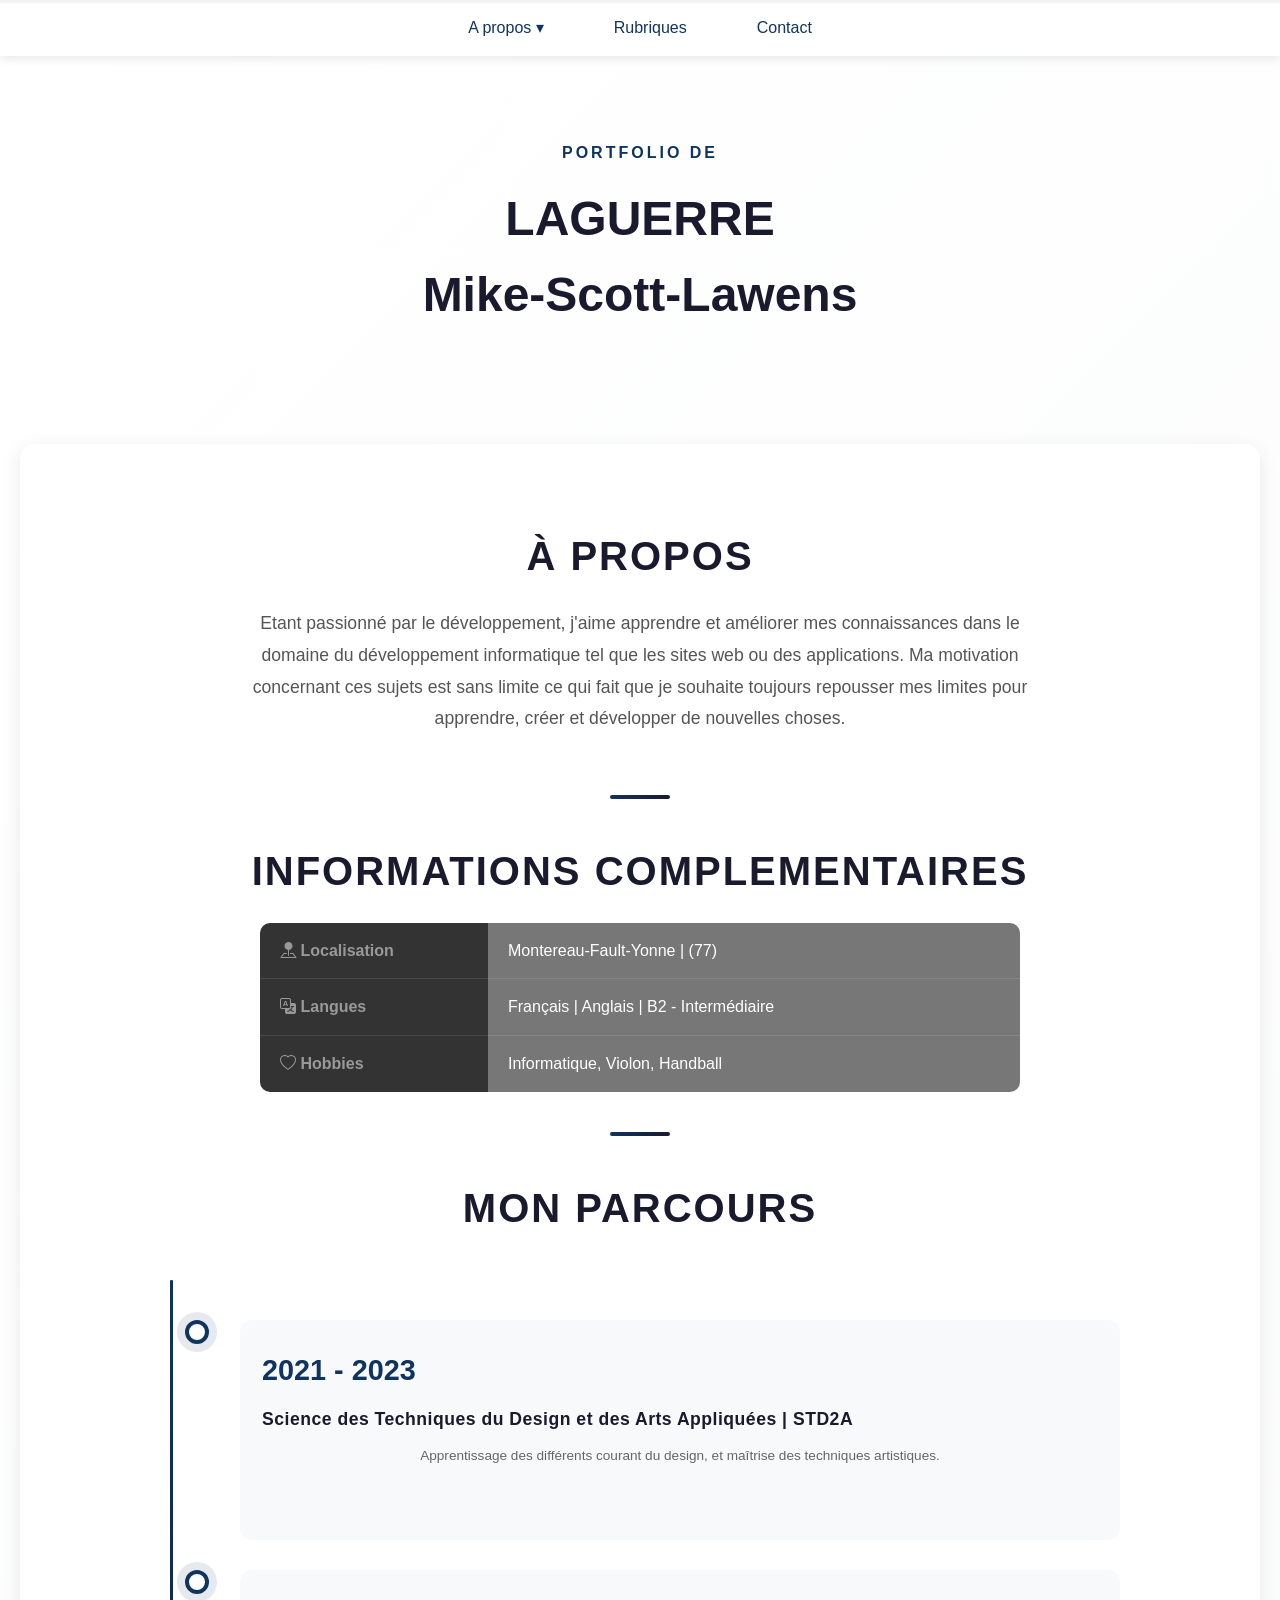
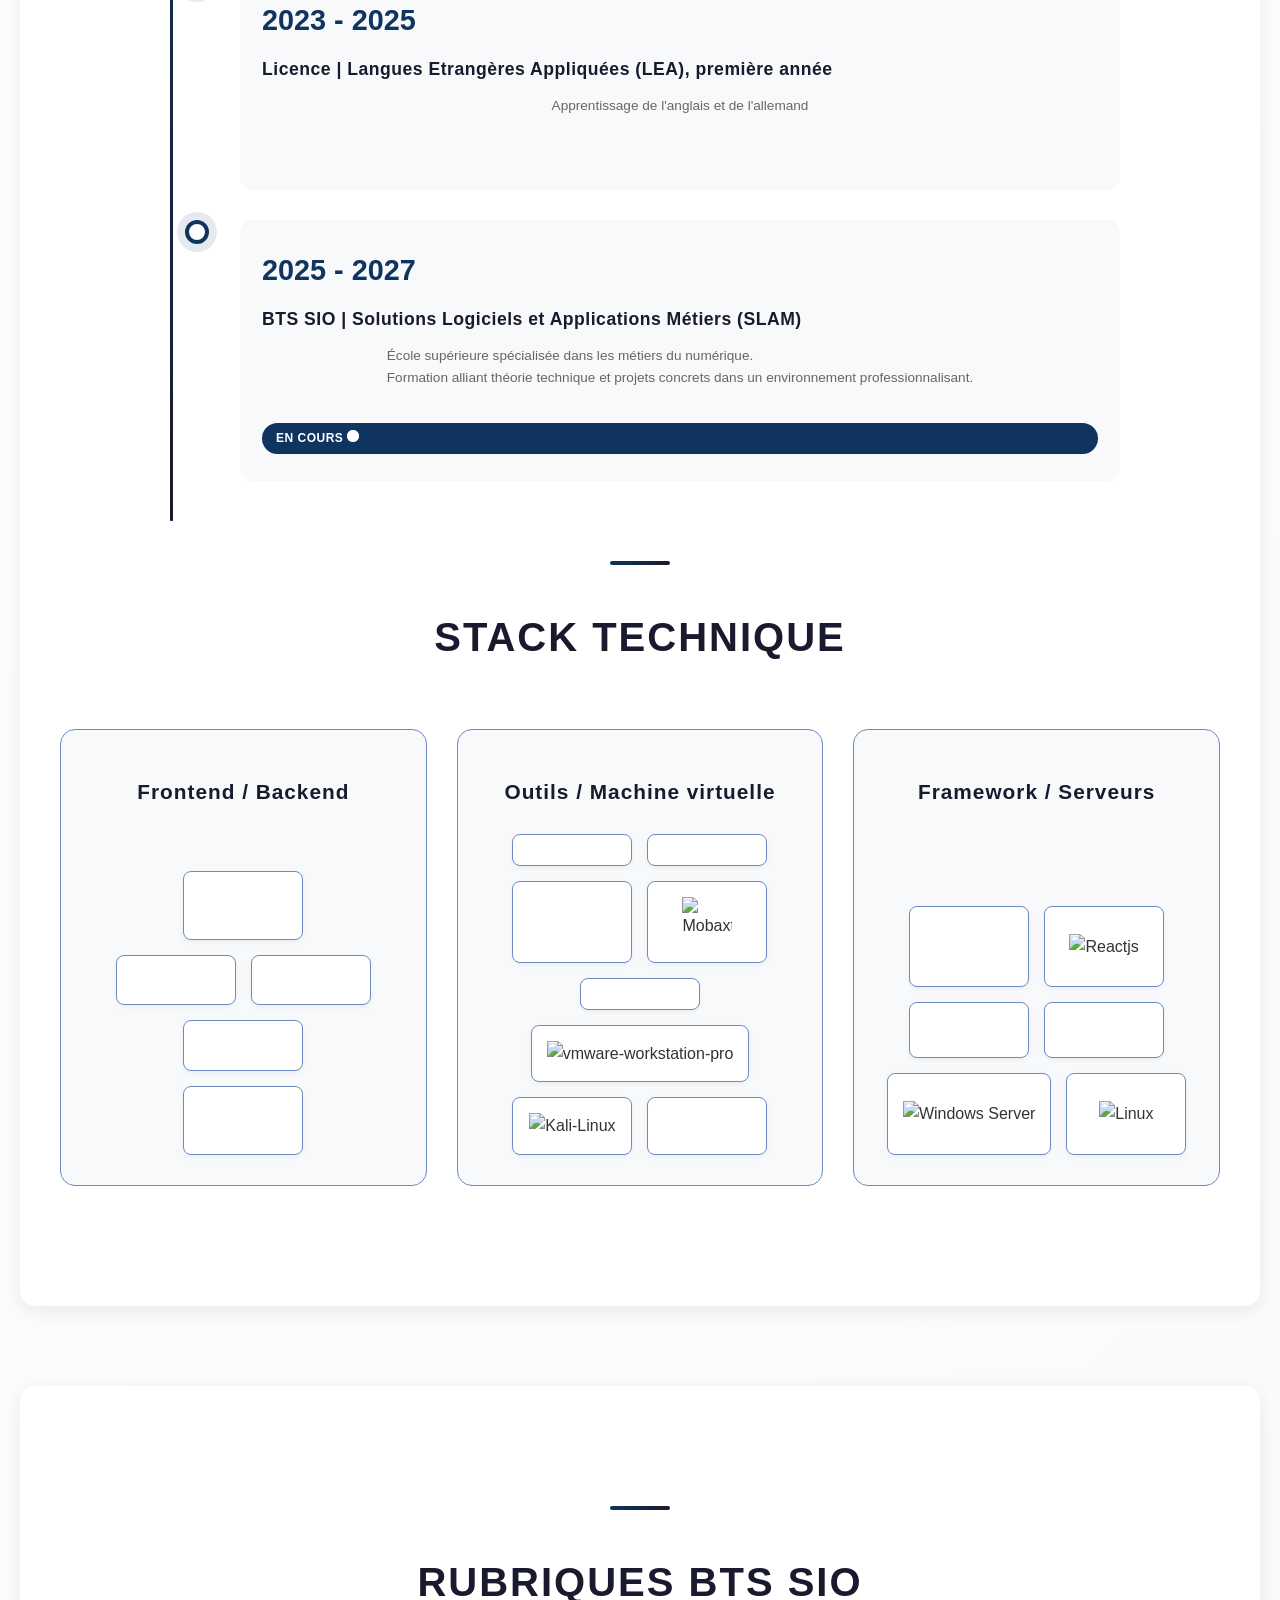
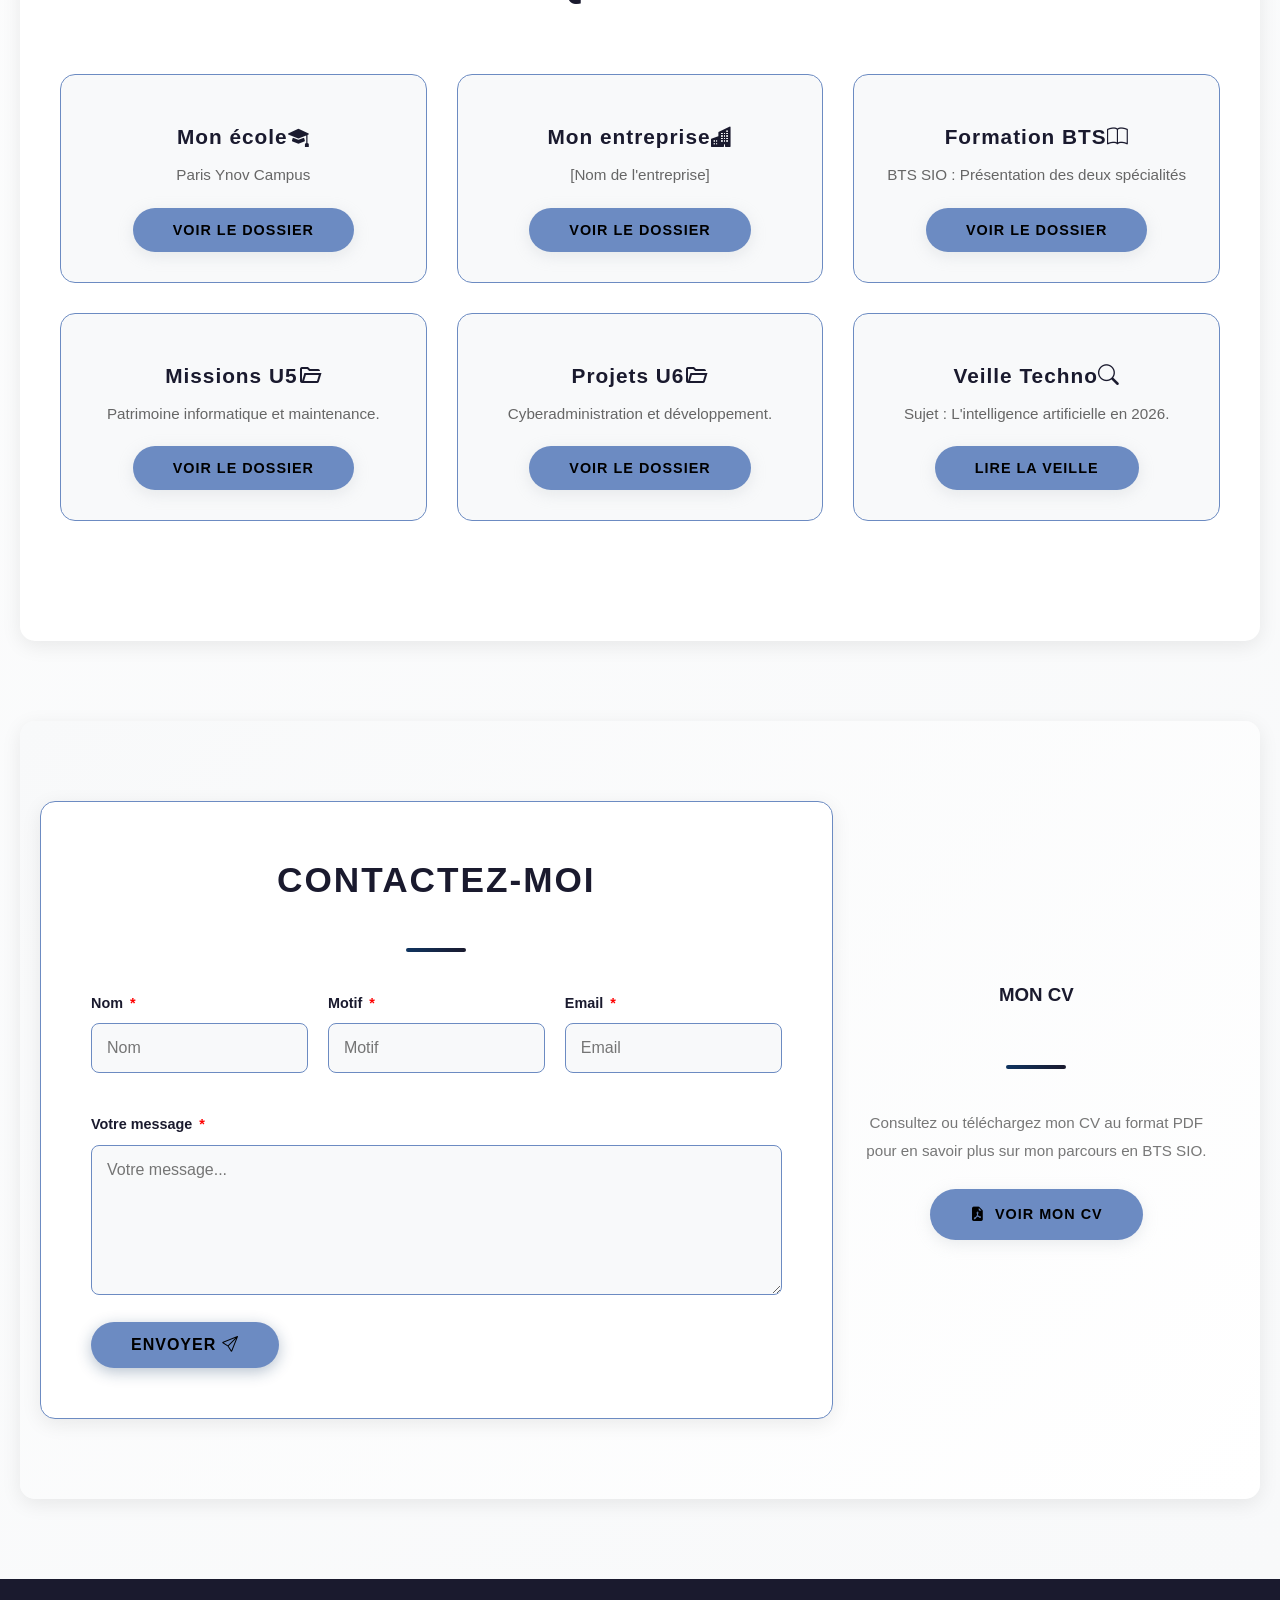
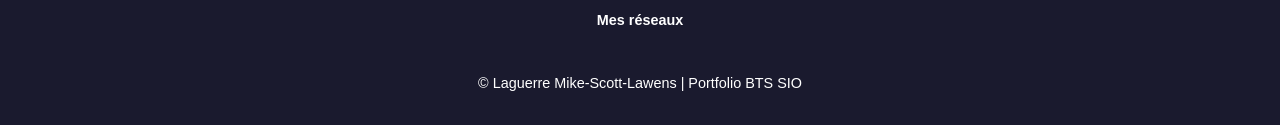
==== commit 7ca8c94a: "Update print statement from 'Hello' to 'Goodbye'" ====
--- a/index.html
+++ b/index.html
@@ -14,7 +14,7 @@
     <link rel="stylesheet" href="https://cdn.jsdelivr.net/npm/bootstrap-icons@1.11.0/font/bootstrap-icons.css">
     <link rel="stylesheet" href="https://fonts.googleapis.com/css2?family=Montserrat:wght@400;700&family=Saira:wght@300;600&display=swap">
     <link rel="stylesheet" href="https://fonts.googleapis.com/css2?family=Material+Symbols+Outlined:opsz,wght,FILL,GRAD@24,400,0,0&icon_names=folder_open" />
-    <link rel="stylesheet" href="./assets/style.css">    
+    <link rel="stylesheet" href="style.css">    
 </head>
 <body>
 
--- a/style.css
+++ b/style.css
@@ -0,0 +1,1343 @@
+/* Reset de base */
+* {
+    margin: 0;
+    padding: 0;
+    box-sizing: border-box;
+}
+
+html {
+    scroll-behavior: smooth;
+}
+
+:root {
+    --primary-color: #1a1a2e;
+    --secondary-color: #16213e;
+    --accent-color: #0f3460;
+    --text-color: #fff;
+    --text-dark: #333;
+    --border-color: #6c8bc2;
+}
+
+/* body::before {
+    content: "";
+    position: fixed; /* Reste bloqué par rapport à l'écran, pas à la page */
+    /* top: 0; */
+    /* left: 0; */
+    /* width: 100%; */
+    /* height: 100%; */
+    /* On met l'image et le filtre sombre ici */
+    /* background: linear-gradient(rgba(0,0,0,0.8), rgba(0,0,0,0.8)),  */
+                /* url('./img/') no-repeat center center; */
+    /* background-size: cover; */
+    /* z-index: -1; Place l'image derrière ton texte et tes cartes */
+    
+    /* Pour éviter les saccades sur mobile */
+    /* will-change: transform;  */
+/* } */ 
+
+/* =========================================
+   DESIGN DU MENU HAMBURGER
+========================================= */
+
+body {
+    background-color: #ffffff;
+    color: var(--text-dark);
+    font-family: 'Segoe UI', Tahoma, Geneva, Verdana, sans-serif;
+    line-height: 1.6;
+}
+
+/* L'icône (les 3 barres) */
+.hamburger-menu {
+    position: fixed;
+    top: 20px;
+    right: 20px;
+    width: 35px;
+    height: 25px;
+    cursor: pointer;
+    z-index: 3000;
+    display: none;
+    flex-direction: column;
+    justify-content: space-between;
+}
+
+.hamburger-menu span {
+    display: block;
+    height: 3px;
+    width: 100%;
+    background-color: var(--primary-color);
+    border-radius: 5px;
+    transition: all 0.3s ease-in-out;
+}
+
+/* Transformation en Croix (X) quand actif */
+.hamburger-menu.active span:nth-child(1) {
+    transform: translateY(11px) rotate(45deg);
+}
+.hamburger-menu.active span:nth-child(2) {
+    opacity: 0;
+}
+.hamburger-menu.active span:nth-child(3) {
+    transform: translateY(-11px) rotate(-45deg);
+}
+
+/* L'Overlay (Le menu plein écran) */
+.nav-overlay {
+    position: fixed;
+    top: 0;
+    left: 0;
+    width: 100%;
+    height: 100vh;
+    background: rgba(255, 255, 255, 0.98);
+    backdrop-filter: blur(10px);
+    -webkit-backdrop-filter: blur(10px);
+    z-index: 2500;
+    display: flex;
+    justify-content: center;
+    align-items: center;
+    opacity: 0;
+    visibility: hidden;
+    transition: all 0.4s ease-in-out;
+}
+
+/* Affichage de l'overlay */
+.nav-overlay.active {
+    opacity: 1;
+    visibility: visible;
+}
+
+/* Liens de navigation */
+.nav-links {
+    list-style: none;
+    text-align: center;
+}
+
+.nav-links li {
+    margin: 20px 0;
+}
+
+.nav-links a {
+    color: var(--primary-color);
+    text-decoration: none;
+    font-size: 1.5rem;
+    font-weight: 600;
+    letter-spacing: 2px;
+    text-transform: uppercase;
+    transition: 0.3s;
+}
+
+.nav-links a:hover {
+    color: var(--accent-color);
+}
+
+/* Espacement pour le défilement (Scroll Margin) */
+#description, #parcours, #competences, #rubriques, #contact-section {
+    scroll-margin-top: 80px;
+}
+
+/* Fond et mise en page */
+main {
+    min-height: 100vh;
+    display: flex;
+    flex-direction: column;
+    justify-content: center;
+    align-items: center;
+    padding: 40px 20px;
+    padding-top: 100px;
+    background: linear-gradient(135deg, #ffffff 0%, #f8f9fa 100%);
+}
+
+/* Header principal */
+header {
+    max-width: 900px;
+    width: 100%;
+    text-align: center;
+    padding: 40px 0;
+    opacity: 0;
+    animation: fadeInDown 0.8s ease-out forwards;
+}
+
+@keyframes fadeInDown {
+    from {
+        opacity: 0;
+        transform: translateY(-30px);
+    }
+    to {
+        opacity: 1;
+        transform: translateY(0);
+    }
+}
+
+/* Contenu du welcome */
+.welcome-to h3 {
+    font-size: 1rem;
+    letter-spacing: 3px;
+    color: var(--accent-color);
+    font-weight: 600;
+    text-transform: uppercase;
+    margin-bottom: 15px;
+}
+
+.welcome-to h1 {
+    font-size: 3rem;
+    color: var(--primary-color);
+    margin-bottom: 30px;
+    font-weight: 700;
+}
+
+/* Logo avec animation douce */
+.nova img {
+    width: 100%;
+    max-width: 400px;
+    height: auto;
+    border-radius: 20px;
+    box-shadow: 0 10px 40px rgba(0, 0, 0, 0.1);
+    margin: 30px 0;
+    transition: transform 0.3s ease, box-shadow 0.3s ease;
+    animation: slideUp 0.8s ease-out forwards;
+    animation-delay: 0.2s;
+    opacity: 0;
+}
+
+.navbar {
+    position: fixed;
+    top: 0;
+    left: 0;
+    width: 100%;
+    display: flex; 
+    justify-content: center;
+    gap: 30px;
+    padding: 15px;
+    background: var(--text-color);
+    z-index: 1000;
+    box-shadow: 0 2px 10px rgba(0, 0, 0, 0.1);
+}
+
+.navbar a:hover {
+    text-decoration: none;
+}
+
+@keyframes slideUp {
+    from {
+        opacity: 0;
+        transform: translateY(30px);
+    }
+    to {
+        opacity: 1;
+        transform: translateY(0);
+    }
+}
+
+.nova img:hover {
+    transform: translateY(-10px);
+    box-shadow: 0 15px 50px rgba(0, 0, 0, 0.15);
+}
+
+/* Bouton CTA */
+.btn-container {
+    margin-top: 30px;
+    animation: slideUp 0.8s ease-out forwards;
+    animation-delay: 0.4s;
+    opacity: 0;
+}
+
+.lm {
+    padding: 14px 40px;
+    font-size: 1rem;
+    background-color: var(--border-color);
+    color: rgb(0, 0, 0) !important;
+    border: none;
+    cursor: pointer;
+    font-weight: 600;
+    border-radius: 50px;
+    transition: all 0.3s ease;
+    box-shadow: 0 4px 15px rgba(184, 191, 199, 0.3);
+    text-decoration: none !important;
+    display: inline-block;
+    letter-spacing: 1px;
+    text-transform: uppercase;
+    font-size: 0.9rem;
+}
+
+.lm:hover {
+    background-color: var(--text-color);
+    box-shadow: 0 8px 25px rgba(210, 215, 221, 0.4);
+    transform: translateY(-2px);
+}
+
+/* Sections du contenu */
+section {
+    width: 100%;
+    padding: 80px 20px;
+    background: white;
+    margin: 40px 0;
+    border-radius: 15px;
+    box-shadow: 0 5px 20px rgba(0, 0, 0, 0.08);
+}
+
+section h2 {
+    font-size: 2.5rem;
+    color: var(--primary-color);
+    margin-bottom: 20px;
+    text-transform: uppercase;
+    letter-spacing: 2px;
+}
+
+section p {
+    font-size: 1.1rem;
+    color: #555;
+    line-height: 1.8;
+    max-width: 800px;
+    margin: 0 auto;
+}
+
+/* Séparateur décoratif */
+.separator {
+    width: 60px;
+    height: 4px;
+    background: linear-gradient(90deg, var(--accent-color), var(--primary-color));
+    margin: 40px auto 40px auto;
+    border-radius: 2px;
+}
+
+/* Description section */
+.description {
+    text-align: center;
+}
+
+.description p {
+    padding-bottom: 20px;
+}
+
+/* Classes génériques */
+h1, h2, h3, h4, h5, h6 {
+    color: var(--primary-color);
+    font-weight: 700;
+}
+
+/* Typographie */
+a {
+    color: var(--accent-color);
+    text-decoration: none;
+    transition: color 0.3s ease;
+}
+
+a:hover {
+    color: var(--primary-color);
+    text-decoration: underline;
+}
+
+/* Barre de progression */
+.progress-container {
+    position: fixed;
+    top: 0;
+    left: 0;
+    width: 100%;
+    height: 3px;
+    background: rgba(0, 0, 0, 0.05);
+    z-index: 2000;
+}
+
+.progress-bar {
+    height: 3px;
+    background: linear-gradient(90deg, var(--accent-color), var(--primary-color));
+    width: 0%;
+    transition: width 0.1s ease-out;
+}
+
+/* Bouton retour en haut */
+.back-to-top {
+    position: fixed;
+    bottom: 30px;
+    right: 30px;
+    width: 50px;
+    height: 50px;
+    background: var(--accent-color);
+    color: white;
+    border: none;
+    border-radius: 50%;
+    cursor: pointer;
+    display: flex;
+    align-items: center;
+    justify-content: center;
+    z-index: 1000;
+    opacity: 0;
+    visibility: hidden;
+    transition: all 0.4s ease;
+    box-shadow: 0 4px 15px rgba(15, 52, 96, 0.3);
+}
+
+.back-to-top img {
+    width: 25px;
+    filter: brightness(0) invert(1);
+}
+
+.back-to-top.show {
+    opacity: 1;
+    visibility: visible;
+}
+
+.back-to-top:hover {
+    background: var(--primary-color);
+    transform: translateY(-5px);
+    box-shadow: 0 8px 25px rgba(15, 52, 96, 0.4);
+}
+
+/* Footer */
+footer {
+    padding: 30px 20px;
+    text-align: center;
+    background: var(--primary-color);
+    color: white;
+    font-size: 0.9rem;
+}
+
+/* === RESPONSIVE DESIGN === */
+@media (max-width: 768px) {
+    .hamburger-menu {
+        display: flex;
+    }
+
+    .navbar {
+        display: none;
+    }
+
+    header {
+        padding: 20px 0;
+    }
+
+    .welcome-to h1 {
+        font-size: 2rem;
+    }
+
+    .nova img {
+        max-width: 300px;
+    }
+
+    section {
+        padding: 60px 20px;
+        margin: 30px 0;
+    }
+
+    section h2 {
+        font-size: 1.8rem;
+    }
+
+    section p {
+        font-size: 1rem;
+    }
+
+    .form-row {
+        flex-direction: column;
+    }
+}
+
+
+/* === STYLES DE SECTIONS SPÉCIFIQUES === */
+
+/* Section grille de produits/projets */
+.product-grid {
+    display: grid;
+    grid-template-columns: repeat(auto-fit, minmax(280px, 1fr));
+    gap: 30px;
+    padding: 40px 20px;
+    width: 100%;
+    max-width: 1200px;
+    margin: 0 auto;
+}
+
+.content-section h2 {
+    display: flex;
+    justify-content: center;
+    align-items: center;
+}
+
+.content-section h3 {
+    display: flex; 
+    justify-content: center; 
+    align-items: center; 
+    color: #00F0FF;
+}
+
+.content-section h4 {
+    display: flex; 
+    justify-content: center; 
+    align-items: center;
+    color: #000;
+}
+
+.content-section ul {
+    display: block; 
+    text-align: left;
+    margin: 0 auto;
+    max-width: fit-content;
+    padding-left: 20px;
+    justify-content: center; 
+    align-items: center;
+}
+
+.content-section li {
+    display: list-item;
+    margin-bottom: 8px;
+    color: #555;
+    justify-content: center; 
+    align-items: center; 
+}
+
+.contact-header h2 {
+    display: flex;
+    justify-content: center;
+    align-items: center;
+}
+
+.product-card {
+    display: grid;
+    background: #f8f9fa;
+    padding: 30px;
+    border-radius: 15px;
+    border: 1px solid var(--border-color);
+    transition: all 0.3s ease;
+    text-align: center;
+}
+
+.product-card:hover {
+    transform: translateY(-10px);
+    box-shadow: 0 10px 30px rgba(0, 0, 0, 0.1);
+    border-color: var(--accent-color);
+}
+
+.product-img-container img {
+    width: 100%;
+    max-width: 200px;
+    height: auto;
+    margin-bottom: 20px;
+    border-radius: 10px;
+}
+
+.product-card h4 {
+    margin: 15px 0 10px 0;
+    color: var(--primary-color);
+    font-size: 1.3rem;
+    letter-spacing: 1px;
+}
+
+.product-card p {
+    margin-bottom: 20px;
+    color: #666;
+    font-size: 0.95rem;
+    line-height: 1.6;
+}
+
+/* Section Contact */
+.contact-section {
+    padding: 80px 20px !important;
+    display: flex;
+    justify-content: center;
+    align-items: center;
+    background: linear-gradient(135deg, #f8f9fa 0%, #ffffff 100%) !important;
+}
+
+.contact-container {
+    background: white;
+    border: 1px solid var(--border-color);
+    padding: 50px;
+    border-radius: 15px;
+    width: 100%;
+    max-width: 800px;
+    box-shadow: 0 5px 20px rgba(0, 0, 0, 0.08);
+    transition: transform 0.3s ease;
+}
+
+.contact-container:hover {
+    transform: translateY(-5px);
+}
+
+.contact-header h2 {
+    letter-spacing: 2px;
+    font-size: 2.2rem;
+    margin-bottom: 10px;
+    color: var(--primary-color);
+}
+
+.contact-header p {
+    margin-bottom: 30px;
+    margin-top: 15px;
+    color: #666;
+    font-size: 1.05rem;
+    line-height: 1.7;
+}
+
+.form-row {
+    display: flex;
+    gap: 20px;
+    margin-bottom: 20px;
+}
+
+.form-group {
+    flex: 1;
+    margin-bottom: 20px;
+}
+
+.contact-container input,
+.contact-container textarea {
+    width: 100%;
+    padding: 15px;
+    background: #f8f9fa;
+    border: 1px solid var(--border-color);
+    border-radius: 8px;
+    color: var(--text-dark);
+    font-family: inherit;
+    font-size: 1rem;
+    outline: none;
+    transition: all 0.3s ease;
+}
+
+.contact-container input:focus,
+.contact-container textarea:focus {
+    background: white;
+    border-color: var(--accent-color);
+    box-shadow: 0 0 0 3px rgba(15, 52, 96, 0.1);
+}
+
+.contact-container textarea {
+    resize: vertical;
+    min-height: 150px;
+}
+
+/* Boutons de contact */
+.contact-container button {
+    background: var(--border-color);
+    color: white;
+    padding: 14px 40px;
+    border: none;
+    border-radius: 50px;
+    font-size: 1rem;
+    font-weight: 600;
+    cursor: pointer;
+    transition: all 0.3s ease;
+    box-shadow: 0 4px 15px rgba(15, 52, 96, 0.3);
+    text-transform: uppercase;
+    letter-spacing: 1px;
+}
+
+.contact-container button:hover {
+    background: var(--text-color);
+    box-shadow: 0 8px 25px rgba(15, 52, 96, 0.4);
+    transform: translateY(-2px);
+}
+
+/* Réseaux sociaux */
+.rs-links {
+    padding: 60px 20px;
+    display: flex;
+    flex-direction: column;
+    align-items: center;
+    gap: 40px;
+    text-align: center;
+}
+
+.rs-links h2 {
+    font-size: 2.2rem;
+    color: var(--primary-color);
+    margin-bottom: 30px;
+    letter-spacing: 2px;
+}
+
+.rs-container {
+    display: flex;
+    flex-direction: row;
+    justify-content: center;
+    gap: 20px;
+    flex-wrap: wrap;
+}
+
+.rs-btn {
+    border-radius: 50%;
+    background: var(--accent-color);
+    color: white;
+    border: none;
+    cursor: pointer;
+    width: 60px;
+    height: 60px;
+    display: flex;
+    align-items: center;
+    justify-content: center;
+    font-size: 1.5rem;
+    transition: all 0.3s ease;
+    box-shadow: 0 4px 15px rgba(15, 52, 96, 0.3);
+}
+
+.rs-btn:hover {
+    background: var(--primary-color);
+    transform: translateY(-5px);
+    box-shadow: 0 8px 25px rgba(15, 52, 96, 0.4);
+}
+
+.rs-btn img {
+    width: 30px;
+    height: auto;
+}
+
+/* === SECTIONS SUPPLÉMENTAIRES === */
+
+/* Parcours */
+.parcours {
+    padding: 80px 20px !important;
+    background: white !important;
+}
+
+/* === FRISE CHRONOLOGIQUE MODERNE === */
+
+.timeline-modern {
+    max-width: 1000px;
+    margin: 40px auto;
+    position: relative;
+    padding: 40px 20px;
+}
+
+.timeline-progress {
+    position: absolute;
+    top: 0;
+    left: 30px;
+    width: 3px;
+    height: 100%;
+    background: linear-gradient(180deg, var(--accent-color) 0%, var(--accent-color) 100%);
+    border-radius: 2px;
+    z-index: 0;
+}
+
+.progress-bar-timeline {
+    width: 100%;
+    height: 100%;
+    background: linear-gradient(180deg, var(--accent-color) 0%, var(--primary-color) 100%);
+    border-radius: 2px;
+    animation: fillProgressVertical 2s ease-out forwards;
+}
+
+@keyframes fillProgressVertical {
+    from {
+        height: 0%;
+    }
+    to {
+        height: 100%;
+    }
+}
+
+.timeline-container {
+    display: flex;
+    flex-direction: column;
+    gap: 30px;
+    position: relative;
+    z-index: 1;
+    padding-left: 80px;
+}
+
+.timeline-node {
+    flex: 1;
+    max-width: 100%;
+    position: relative;
+    text-align: left;
+    animation: slideUp 0.8s ease-out forwards;
+}
+
+.timeline-node:nth-child(2) {
+    animation-delay: 0.1s;
+}
+
+.timeline-node:nth-child(3) {
+    animation-delay: 0.2s;
+}
+
+.timeline-node:nth-child(4) {
+    animation-delay: 0.3s;
+}
+
+.timeline-node:nth-child(5) {
+    animation-delay: 0.4s;
+}
+
+.node-dot {
+    width: 24px;
+    height: 24px;
+    background: white;
+    border: 4px solid var(--accent-color);
+    border-radius: 50%;
+    position: absolute;
+    left: -55px;
+    top: 0;
+    z-index: 2;
+    transition: all 0.3s ease;
+    box-shadow: 0 0 0 8px rgba(15, 52, 96, 0.1);
+}
+
+.timeline-node:hover .node-dot {
+    background: var(--accent-color);
+    box-shadow: 0 0 0 12px rgba(15, 52, 96, 0.2);
+    transform: scale(1.2);
+}
+
+.node-card {
+    background: #f8f9fa;
+    border: 2px solid transparent;
+    border-radius: 12px;
+    padding: 25px 20px;
+    transition: all 0.3s ease;
+    position: reautoe;
+    min-height: 220px;
+    display: flex;
+    flex-direction: column;
+}
+
+.timeline-node:hover .node-card {
+    border-color: var(--accent-color);
+    background: white;
+    box-shadow: 0 10px 35px rgba(15, 52, 96, 0.15);
+    transform: translateY(-8px);
+}
+
+.node-year {
+    font-size: 1.8rem;
+    font-weight: 700;
+    color: var(--accent-color);
+    margin-bottom: 12px;
+}
+
+.node-card h4 {
+    color: var(--primary-color);
+    margin: 0 0 12px 0;
+    font-size: 1.1rem;
+    letter-spacing: 0.5px;
+}
+
+.node-card p {
+    color: #666;
+    font-size: 0.85rem;
+    line-height: 1.6;
+    margin-bottom: auto;
+    margin-top: 0;
+}
+
+.node-badge {
+    display: inline-block;
+    background: var(--accent-color);
+    color: white;
+    padding: 6px 14px;
+    border-radius: 20px;
+    font-size: 0.75rem;
+    font-weight: 600;
+    margin-top: 15px;
+    text-transform: uppercase;
+    letter-spacing: 0.5px;
+    transition: all 0.3s ease;
+}
+
+.timeline-node:hover .node-badge {
+    background: var(--primary-color);
+    transform: scale(1.05);
+}
+
+/* === RESPONSIVE TIMELINE === */
+
+@media (max-width: 480px) {
+    .timeline-modern {
+        padding: 20px 0;
+    }
+
+    .timeline-container {
+        padding-left: 60px;
+    }
+
+    .timeline-progress {
+        left: 20px;
+    }
+
+    .node-dot {
+        left: -42px;
+    }
+}
+
+/* Compétences */
+.competences {
+    padding: 80px 20px !important;
+}
+
+.skills-container {
+    display: grid;
+    grid-template-columns: repeat(auto-fit, minmax(250px, 1fr));
+    gap: 30px;
+    max-width: 1000px;
+    margin: 0 auto;
+}
+
+.skill-card {
+    background: #f8f9fa;
+    padding: 30px;
+    border-radius: 12px;
+    border: 1px solid var(--border-color);
+    transition: all 0.3s ease;
+    text-align: center;
+}
+
+.skill-card:hover {
+    transform: translateY(-8px);
+    box-shadow: 0 10px 30px rgba(0, 0, 0, 0.1);
+    border-color: var(--accent-color);
+}
+
+.skill-card h4 {
+    margin-bottom: 15px;
+    color: var(--primary-color);
+    font-size: 1.2rem;
+}
+
+.skill-list {
+    list-style: none;
+    text-align: left;
+    display: flex;
+    flex-wrap: wrap;
+    gap: 10px;
+    justify-content: center;
+}
+
+.skill-list li {
+    background: white;
+    padding: 8px 15px;
+    border-radius: 20px;
+    border: 1px solid var(--accent-color);
+    color: var(--accent-color);
+    font-size: 0.85rem;
+    font-weight: 600;
+}
+
+/* Rubriques BTS */
+.rubriques {
+    padding: 80px 20px !important;
+    background: linear-gradient(135deg, #f8f9fa 0%, #ffffff 100%) !important;
+}
+
+.rubriques-grid {
+    display: grid;
+    grid-template-columns: repeat(auto-fit, minmax(280px, 1fr));
+    gap: 30px;
+    max-width: 1200px;
+    margin: 0 auto;
+}
+
+.rubrique-card {
+    background: white;
+    padding: 30px;
+    border-radius: 12px;
+    border: 1px solid var(--border-color);
+    box-shadow: 0 5px 20px rgba(0, 0, 0, 0.05);
+    transition: all 0.3s ease;
+}
+
+.rubrique-card:hover {
+    transform: translateY(-10px);
+    box-shadow: 0 15px 40px rgba(0, 0, 0, 0.12);
+    border-color: var(--accent-color);
+}
+
+.rubrique-card h4 {
+    color: var(--accent-color);
+    margin-bottom: 15px;
+    font-size: 1.3rem;
+    text-transform: uppercase;
+    letter-spacing: 1px;
+}
+
+.rubrique-card p {
+    color: #666;
+    font-size: 0.95rem;
+    line-height: 1.7;
+}
+
+/* Responsive pour les sections */
+@media (max-width: 768px) {
+    .welcome-to h3 {
+        font-size: 0.9rem;
+    }
+
+    header {
+        padding: 20px 0;
+    }
+
+    section {
+        padding: 60px 20px !important;
+    }
+
+    .skills-container {
+        grid-template-columns: 1fr;
+    }
+
+    .rubriques-grid {
+        grid-template-columns: 1fr;
+    }
+
+    .product-grid {
+        grid-template-columns: repeat(auto-fit, minmax(200px, 1fr));
+    }
+}
+
+@media (max-width: 480px) {
+    .welcome-to h1 {
+        font-size: 1.5rem;
+    }
+
+    section h2 {
+        font-size: 1.5rem;
+    }
+
+    .contact-container {
+        padding: 25px 15px;
+    }
+
+    .back-to-top {
+        bottom: 20px;
+        right: 20px;
+        width: 45px;
+        height: 45px;
+    }
+}
+
+.social {
+    display: flex;
+    justify-content: center;
+    gap: 30px;
+    padding: 20px;
+    display: flex; 
+}
+
+.social a {
+    color: #eaeaea;
+}
+
+.social a:hover {
+    text-decoration: none;
+    color: #00f0ff;
+}
+
+.table-container {
+    max-width: 800px; 
+    margin: 20px auto; 
+    padding: 0 20px;
+}
+
+.info-table {
+    width: 100%;
+    border-collapse: collapse; 
+    background: rgba(255,255,255,0.05); /*Effet de transparence légère */
+    border-radius: 10px;
+    overflow: hidden; 
+    color: white; 
+    font-family: 'Montserrat', sans-serif;
+}
+
+.info-table th, .info-table td {
+    padding: 15px 20px;
+    text-align: left;
+    border-bottom: 1px solid rgba(255,255,255,0.1);
+}
+
+.info-table th {
+    background-color: #333;   /* Couleur cyan très légère pour les titres */
+    color: #999; /*Ton bleu cyan secondaire du bouton top */
+    width: 30%;
+    font-weight: 600;
+}
+
+.info-table tr:last-child th, .info-table tr:last-child td {
+    border-bottom: none;
+}
+
+.info-table th img {
+    vertical-align: middle;
+    margin-right: 10px;
+}
+
+.info-table td {
+    background: #777;
+}
+
+/* Responsive pour mobile */
+@media (max-width: 600px) {
+    .info-table th, .info-table td {
+        display: block;
+        width: 100%;
+    }
+
+    .info-table th {
+        background-color: transparent;
+        padding-bottom: 5px;
+    }
+}
+
+/* Positionnement du menu parent */
+.dropdown {
+    position: relative; 
+    display: inline-block;
+}
+
+/* Style du conteneur des sous-rubriques */
+.dropdown-content {
+    display: none; /*Caché par défaut */
+    position: absolute; 
+    background: #1a1a1a; /* Couleur de fond sombre pour correspondre au thème */
+    min-width: 160px;
+    box-shadow: 0px 8px 16px 0px rgba(0, 0, 0, 0.2);
+    z-index: 1000;
+    border-radius: 4px;
+    border: 1px solid #00F0FF; /* Rappel de ta couleur cyan */
+}
+
+/* Liens à l'intérieur du sous-menu */
+.dropdown-content a {
+    color: white; 
+    padding: 12px 16px;
+    text-decoration: none; 
+    display: block;
+}
+
+.dropdown-content a:hover {
+    background-color: rgba(0, 240, 255, 0.1);
+}
+
+/* Affichage au survol de la souris */
+.dropdown:hover .dropdown-content {
+    display: block;
+}
+
+/* Ajustement pour aligner les items de la navbar si besoin */
+.navbar {
+    display: flex; 
+    justify-content: center; 
+    align-items: center; 
+    gap: 70px;
+}
+
+.tech-icon {
+    font-size: 100px; 
+    color: #333; 
+    transition: 0.3s;
+}
+
+.tech-icon:hover {
+    color: #00FACC;
+    transform: scale(1.2);
+}
+
+/* Conteneur flexible pour aligner les blocs de logos */
+.skills-wrapper {
+    display: flex; 
+    flex-wrap: wrap;
+    justify-content: center; 
+    gap: 15px;
+    margin-top: 15px;
+}
+
+/* Le petit bloc individuel pour chaque logo */
+.skill-item {
+    background: #ffffff; 
+    border: 1px solid var(--border-color);
+    border-radius: 8px; 
+    padding: 15px;
+    min-width: 120px;   /* Utiliser un min-width permet à la boite de s'élargir selon le texte */
+    /* width: 80px; */
+    height: auto;   /* Permet au texte long de passer à la ligne suivante */
+    display: flex; 
+    justify-content: center;
+    text-align: center;
+    align-items: center; 
+    transition: all 0.3s ease;
+    box-shadow: 0 2px 5px rgba(0, 0, 0, 0.05);
+}
+/* Optionnel : Ajuster la taille du texte à l'intérieur des blocs de compétences */
+.skill-item h3 {
+    font-size: 0.9rem; 
+    color: #00F0FF;   /* Evite le cyan fluo si le fond est blanc */
+}
+
+/* Taille des icônes à l'intérieur des blocs */
+.skill-item i {
+    font-size: 60px !important; 
+}
+
+/* Effet de survol */
+.skill-item:hover {
+    transform: scale (1.1); 
+    border-color: var(--accent-color); 
+    box-shadow: 0 4px 10px rgba(15, 52, 96, 0.15);
+}
+
+/* Style pour l'étoile rouge */
+.required {
+    color: #ff0000;
+    margin-left: 3px;
+    font-weight: bold; 
+}
+
+/* Style pour les labels (pour qu'ils s'affichent bien au-dessus des champs */
+.form-group label {
+    display: block;
+    text-align: left; 
+    margin-bottom: 8px; 
+    font-weight: 600; 
+    color: var(--primary-color);
+    font-size: 0.9rem;
+}
+
+.loader {
+  width: 12px;
+  height: 12px;
+  display: inline-block;
+  position: relative;
+}
+.loader::after,
+.loader::before {
+  content: '';  
+  box-sizing: border-box;
+  width: 12px;
+  height: 12px;
+  border-radius: 50%;
+  background: #FFF;
+  position: absolute;
+  left: 0;
+  top: 0;
+  animation: animloader 2s linear infinite;
+}
+.loader::after {
+  animation-delay: 1s;
+}
+
+@keyframes animloader {
+  0% {
+    transform: scale(0);
+    opacity: 1;
+  }
+  100% {
+    transform: scale(1);
+    opacity: 0;
+  }
+}
+
+.loading {
+      width: 48px;
+      height: 48px;
+      border-radius: 50%;
+      position: relative;
+      animation: rotate 1s linear infinite
+    }
+    .loading::before {
+      content: "";
+      box-sizing: border-box;
+      position: absolute;
+      inset: 0px;
+      border-radius: 50%;
+      border: 5px solid #FFF;
+      animation: prixClipFix 2s linear infinite ;
+    }
+
+    @keyframes rotate {
+      100%   {transform: rotate(360deg)}
+    }
+
+    @keyframes prixClipFix {
+        0%   {clip-path:polygon(50% 50%,0 0,0 0,0 0,0 0,0 0)}
+        25%  {clip-path:polygon(50% 50%,0 0,100% 0,100% 0,100% 0,100% 0)}
+        50%  {clip-path:polygon(50% 50%,0 0,100% 0,100% 100%,100% 100%,100% 100%)}
+        75%  {clip-path:polygon(50% 50%,0 0,100% 0,100% 100%,0 100%,0 100%)}
+        100% {clip-path:polygon(50% 50%,0 0,100% 0,100% 100%,0 100%,0 0)}
+    }
+    
+    /* Bouton Retour Accueil en haut à gauche */
+.btn-back-home {
+    position: absolute; /* Reste en haut absolu de la page. Si vous préférez qu'il suive le scroll, mettez 'fixed' */
+    top: 20px;
+    left: 20px;
+    z-index: 2000; /* Passe au-dessus du contenu */
+    background-color: var(--secondary-color); /* Utilise votre couleur #16213e */
+    color: white !important;
+    padding: 10px 20px;
+    font-size: 0.9rem;
+    font-weight: 600;
+    text-transform: uppercase;
+    letter-spacing: 1px;
+    border-radius: 50px;
+    text-decoration: none !important;
+    display: inline-flex;
+    align-items: center;
+    gap: 8px; /* Espace entre la flèche et le texte */
+    box-shadow: 0 4px 15px rgba(0, 0, 0, 0.1);
+    transition: all 0.3s ease;
+}
+
+.btn-back-home:hover {
+    background-color: var(--primary-color); /* Change de couleur au survol (#1a1a2e) */
+    transform: translateX(-3px); /* Petit effet dynamique vers la gauche au survol */
+    box-shadow: 0 6px 20px rgba(0, 0, 0, 0.15);
+}
+
+/* Ajustement pour les petits écrans (mobiles) */
+@media (max-width: 768px) {
+    .btn-back-home {
+        top: 15px;
+        left: 15px;
+        padding: 8px 15px;
+        font-size: 0.8rem;
+    }
+}
+
+/* Conteneur principal en Flexbox */
+.contact-flex-wrapper {
+    display: flex;
+    gap: 40px; /* Espace entre le formulaire et le bloc CV */
+    max-width: 1200px;
+    margin: 0 auto;
+    padding: 20px;
+    align-items: stretch; /* Aligne les deux blocs à la même hauteur */
+}
+
+/* On s'assure que le formulaire prend une bonne partie de la largeur */
+.contact-container {
+    flex: 2; /* Prend plus de place (ex: 2/3) */
+}
+
+/* Style du bloc CV */
+.cv-container {
+    flex: 1; /* Prend le reste de la place (ex: 1/3) */
+    background-color: rgba(255, 255, 255, 0.05); /* Fond léger pour correspondre à un portfolio sombre */
+    border: 1px solid rgba(255, 255, 255, 0.1);
+    border-radius: 8px;
+    padding: 30px;
+    display: flex;
+    flex-direction: column;
+    justify-content: center;
+    align-items: center;
+    text-align: center;
+}
+
+.cv-container h3 {
+    margin-bottom: 15px;
+    font-family: 'Montserrat', sans-serif;
+}
+
+.cv-container p {
+    margin-bottom: 25px;
+    font-size: 0.95rem;
+    opacity: 0.8;
+}
+
+/* Style du bouton CV */
+.cv-btn {
+    text-decoration: none;
+    display: inline-flex;
+    align-items: center;
+    gap: 10px;
+}
+
+/* Responsive : sur mobile, on empile les blocs */
+@media (max-width: 768px) {
+    .contact-flex-wrapper {
+        flex-direction: column;
+        gap: 20px;
+    }
+}
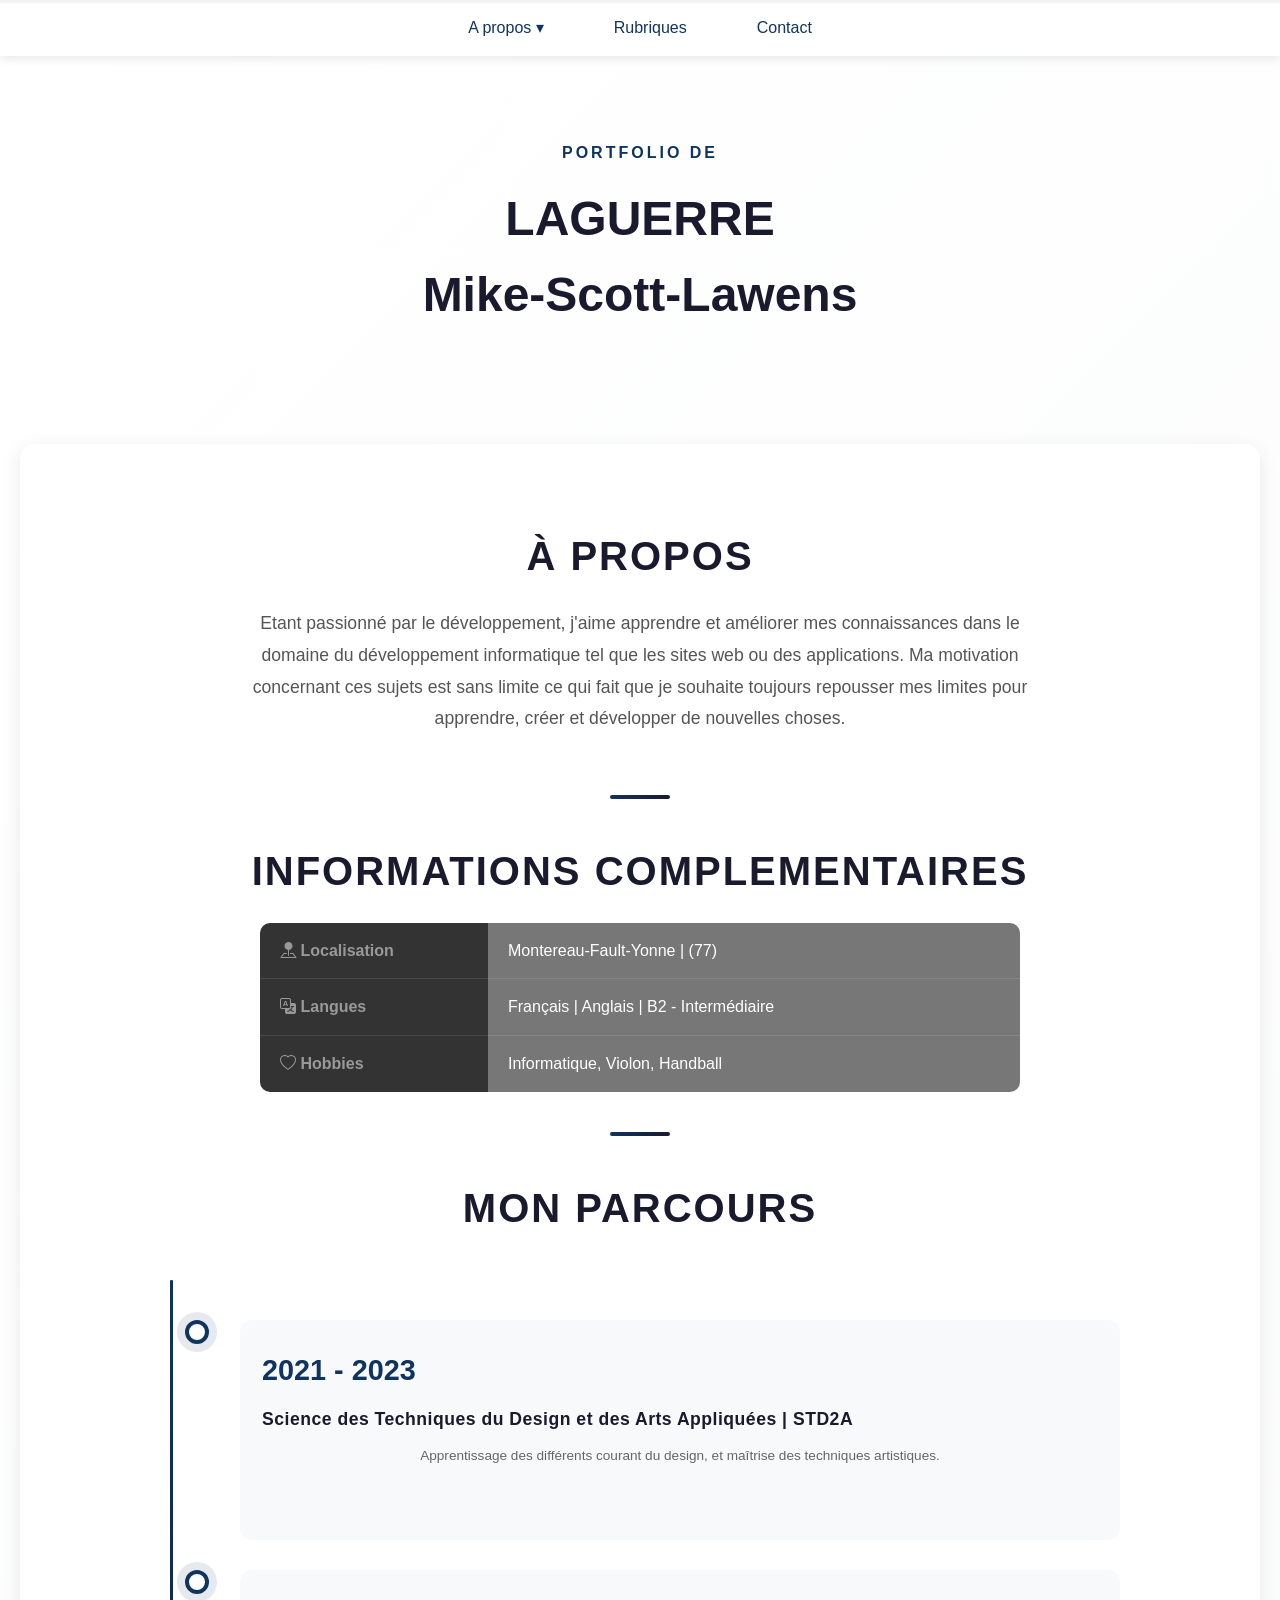
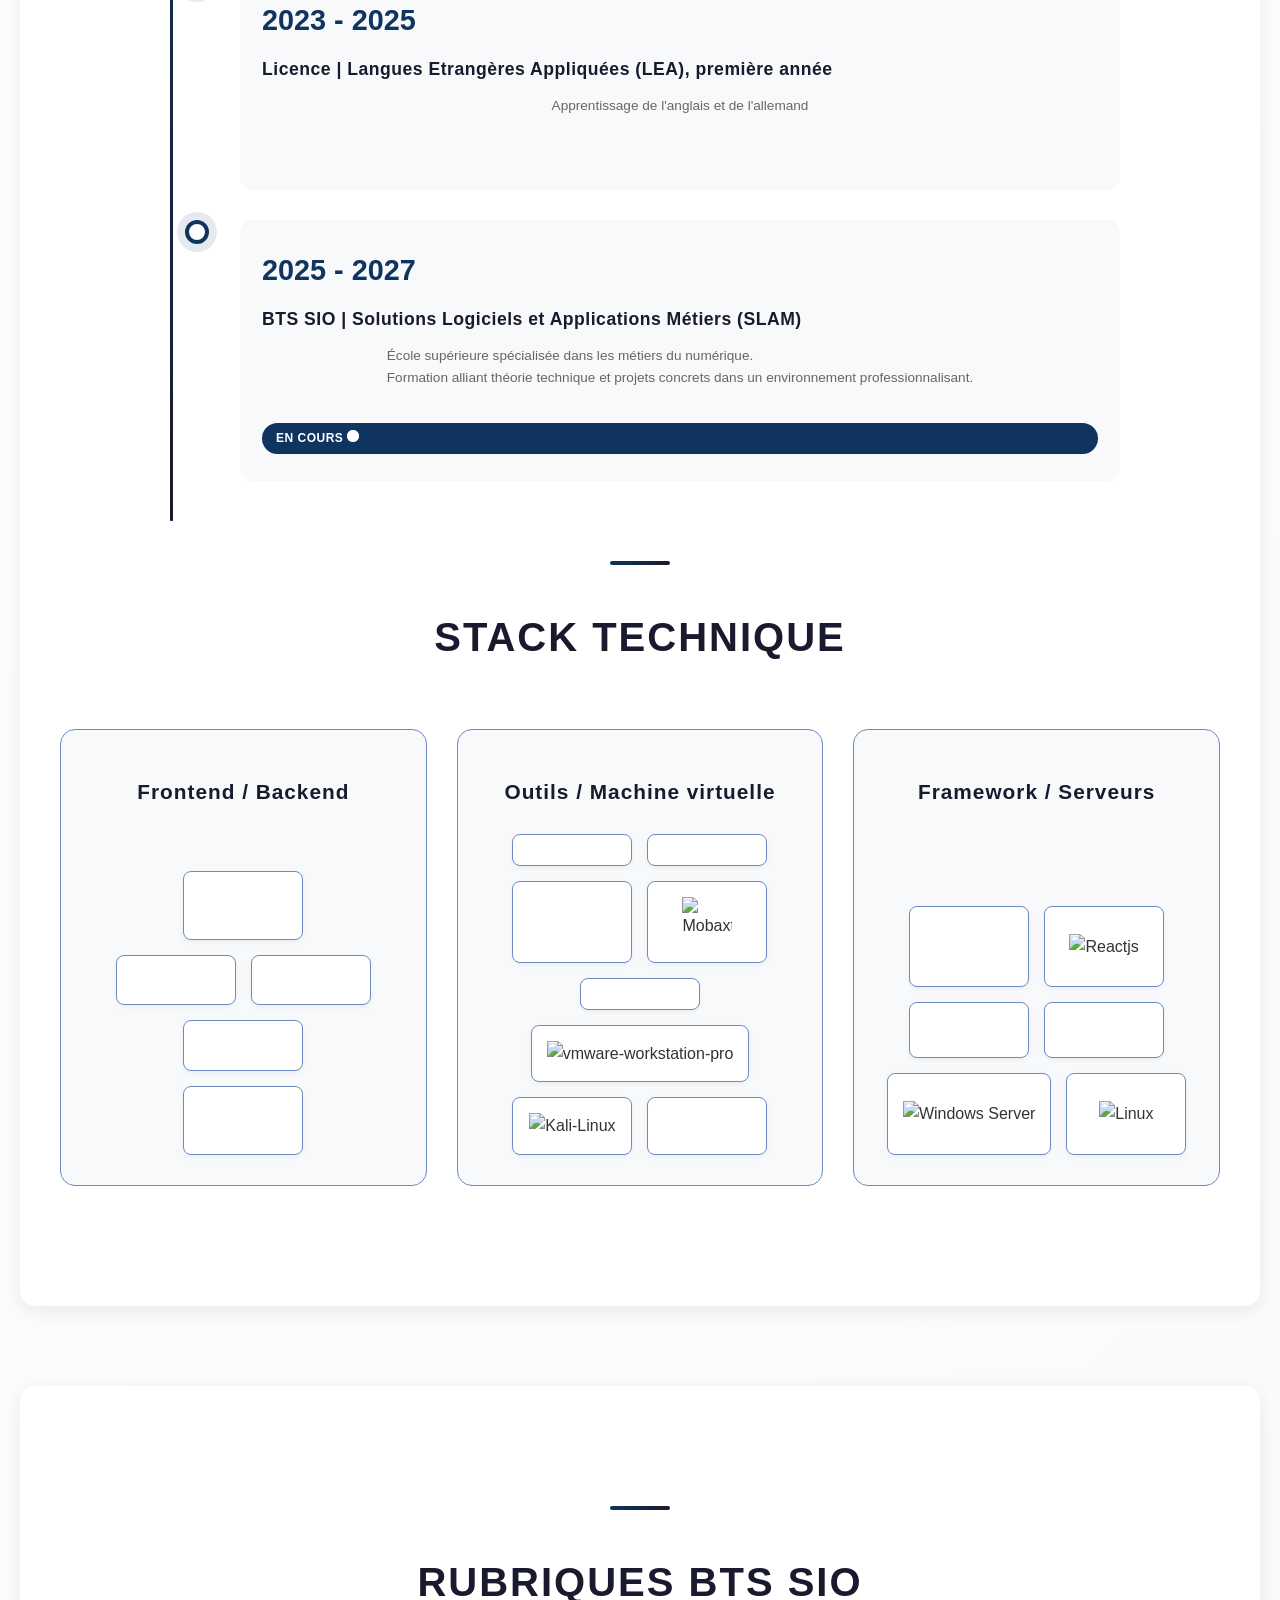
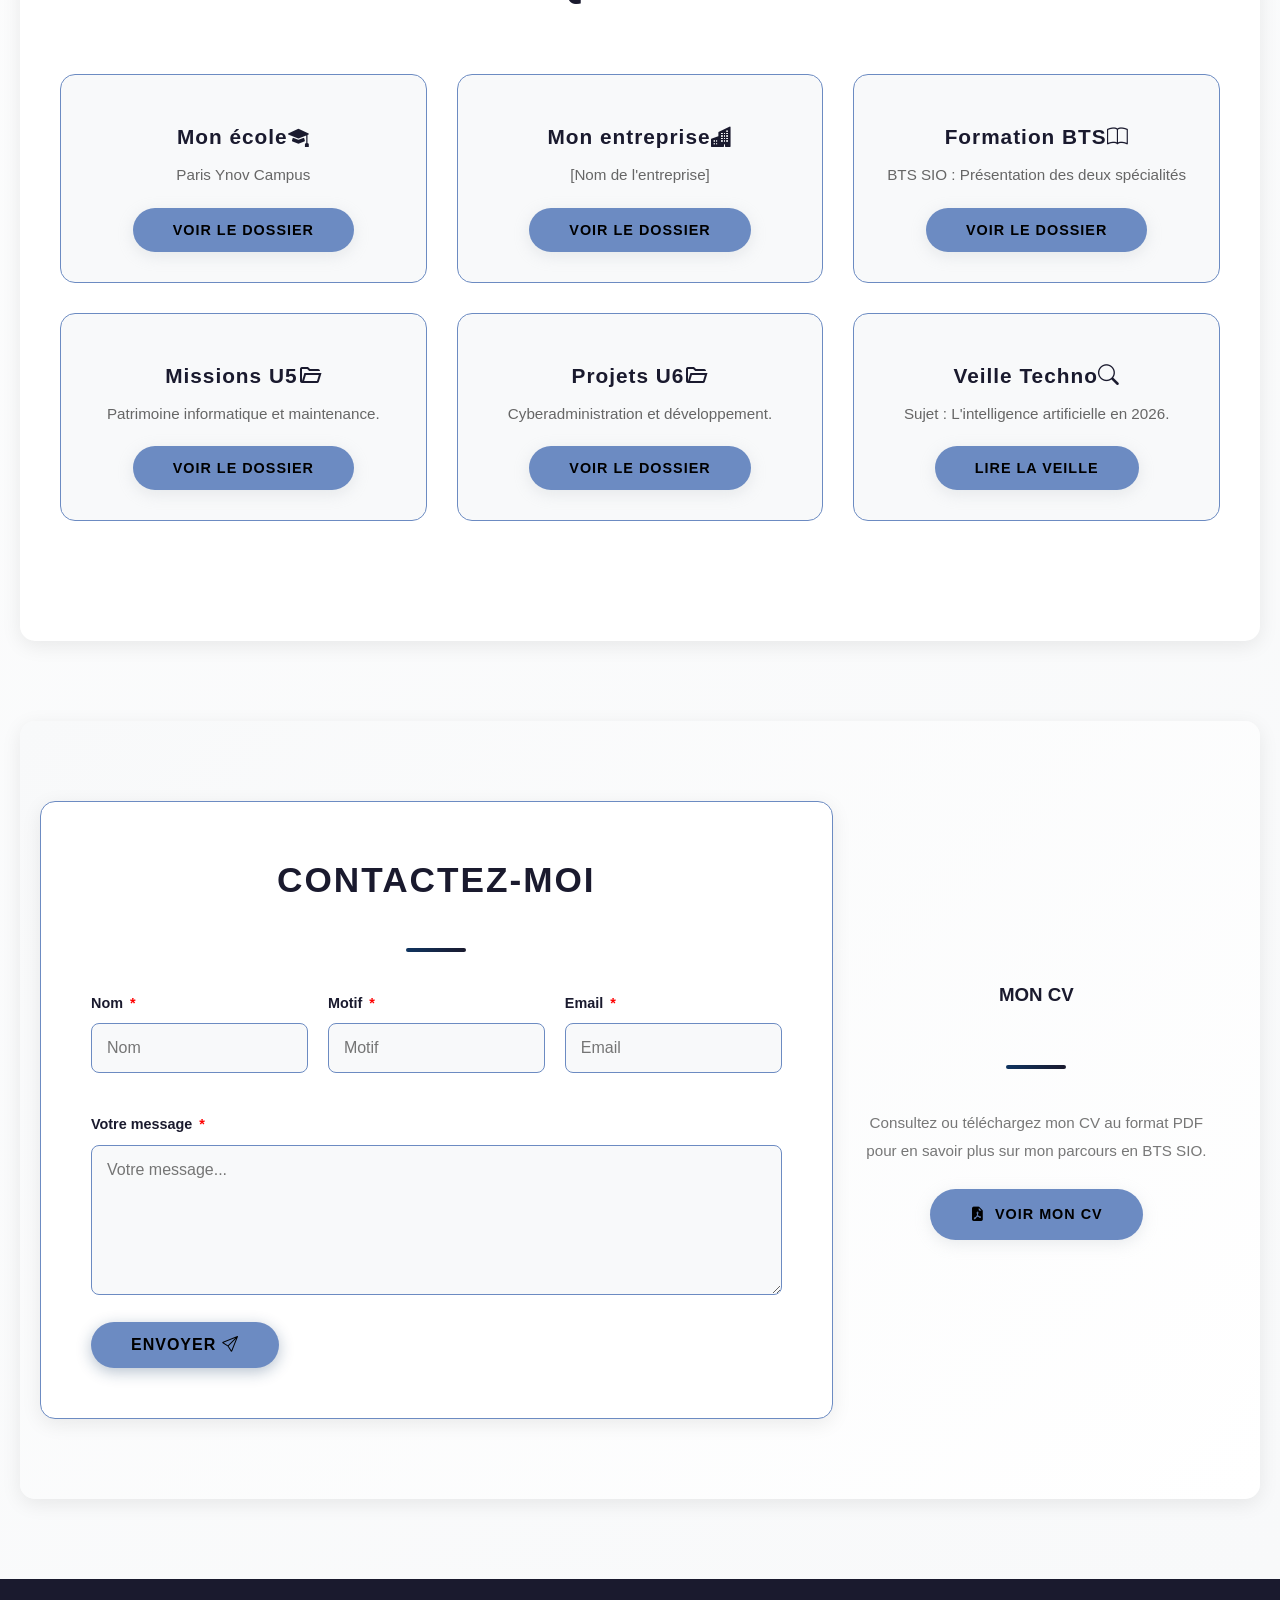
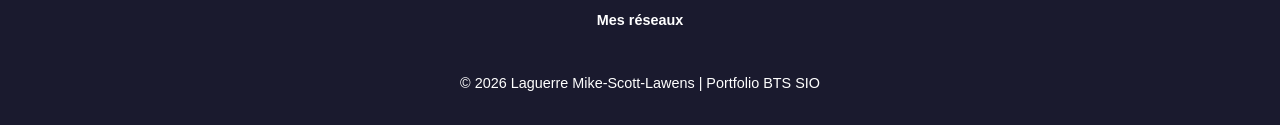
==== commit 350f565c: "Update print statement from 'Hello' to 'Goodbye'" ====
--- a/index.html
+++ b/index.html
@@ -426,6 +426,6 @@
         <!-- <img src="./assets/img/arrow_upward_24dp_00F0FF_FILL0_wght400_GRAD0_opsz24.svg" alt="Top"> -->
     </button>
 
-    <script src="./assets/script.js"></script>
+    <script src="script.js"></script>
 </body>
 </html>
